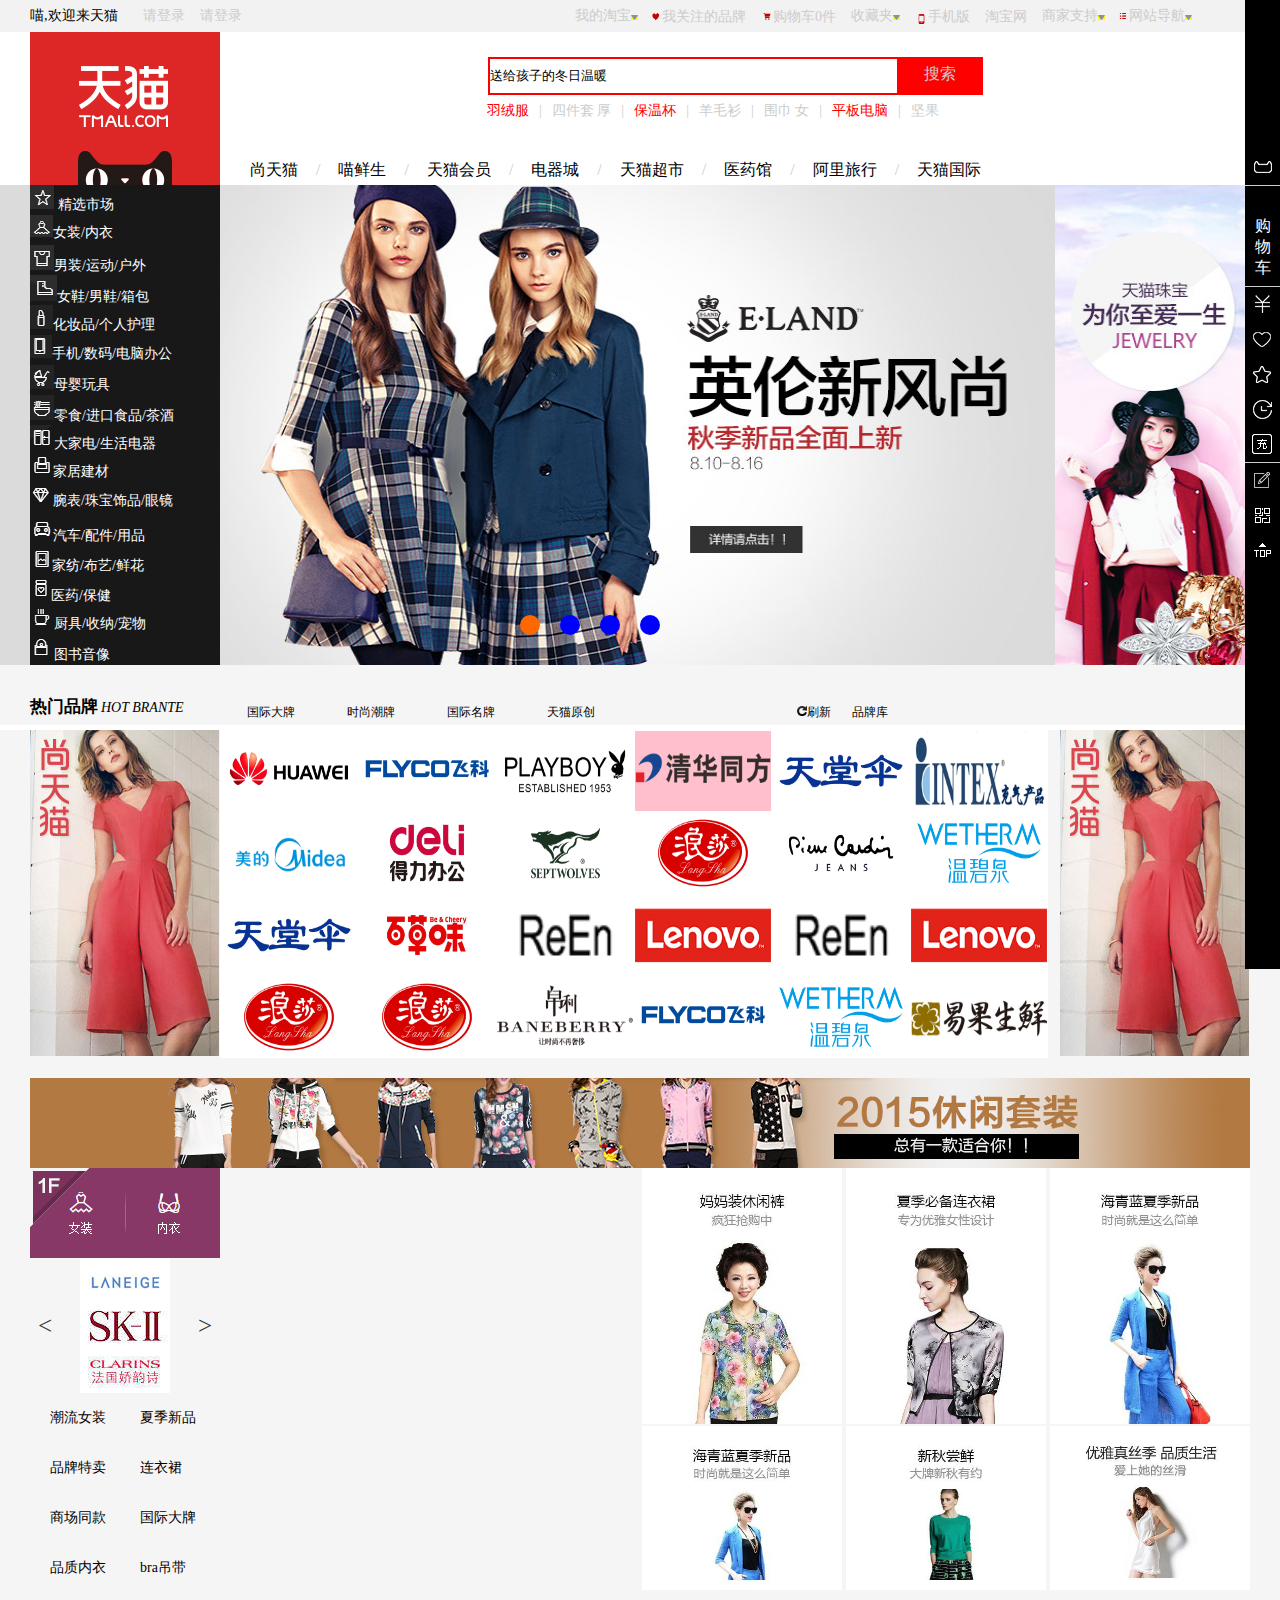
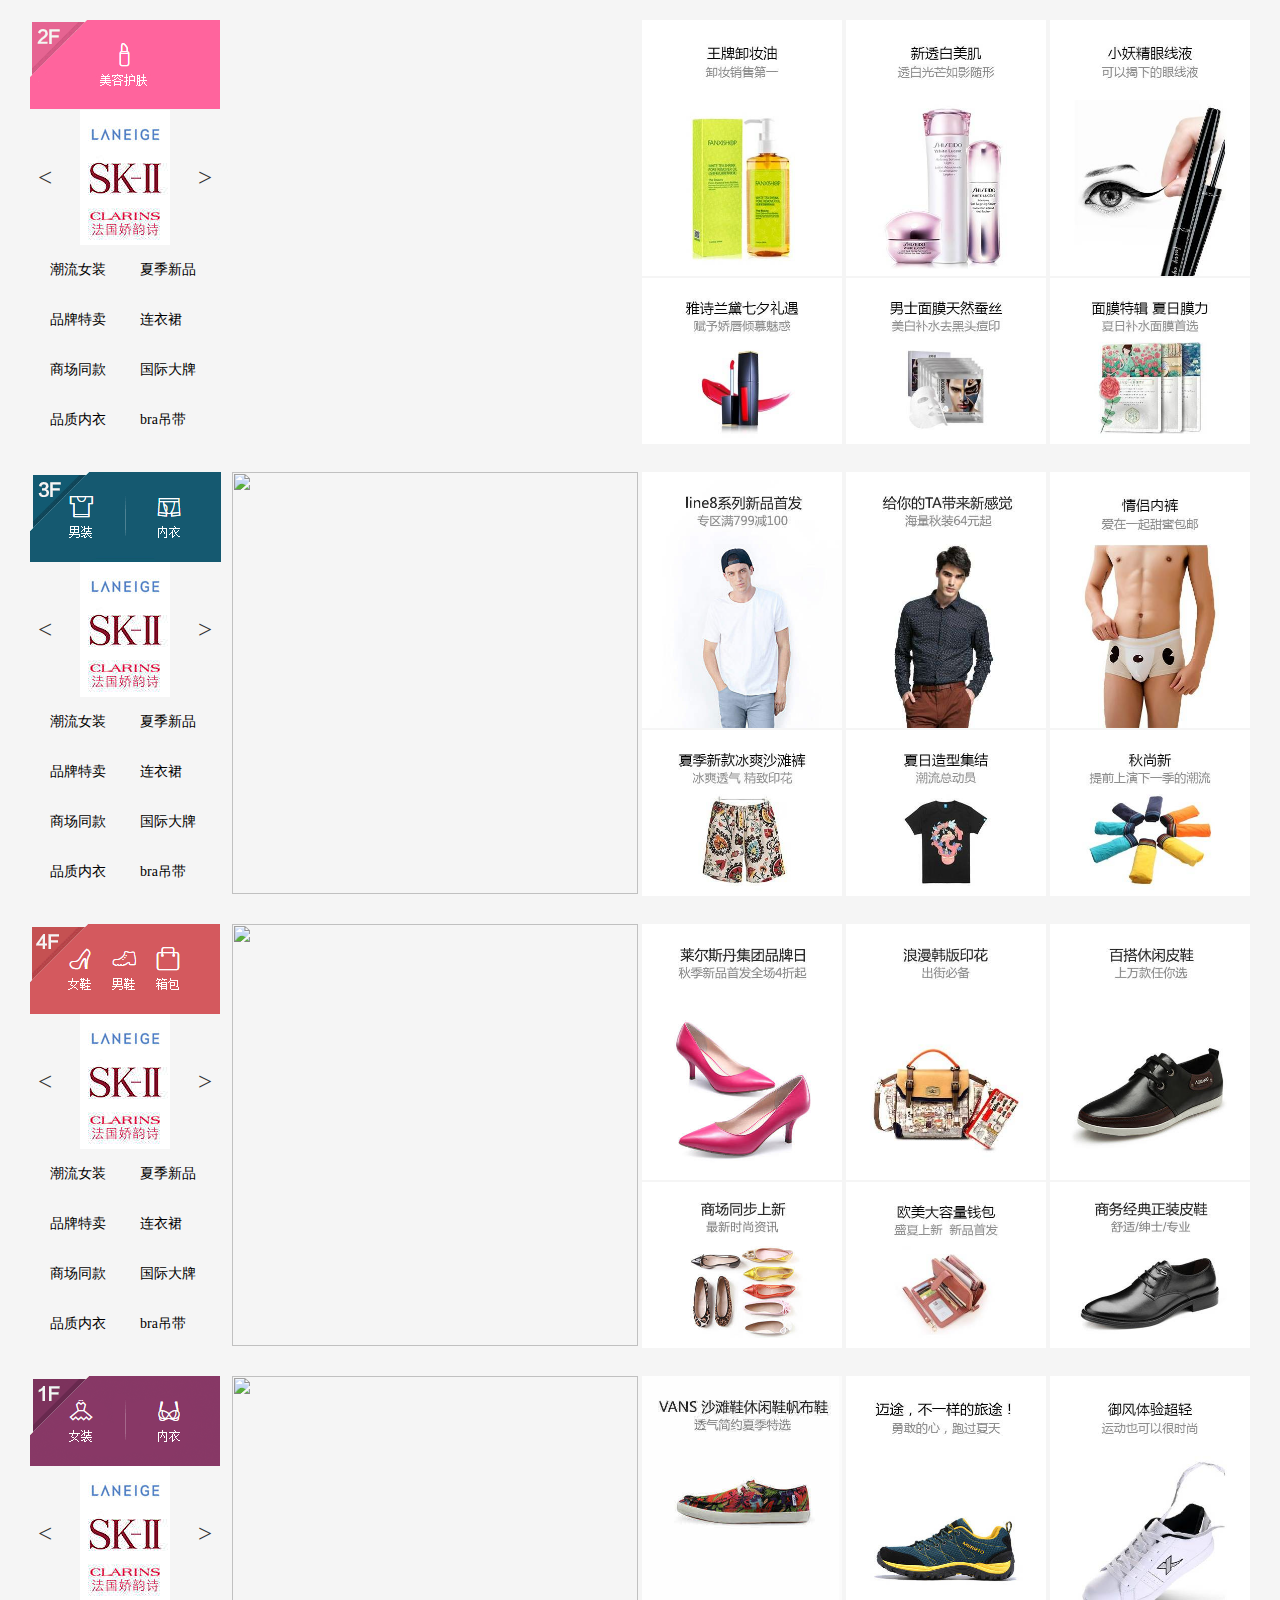
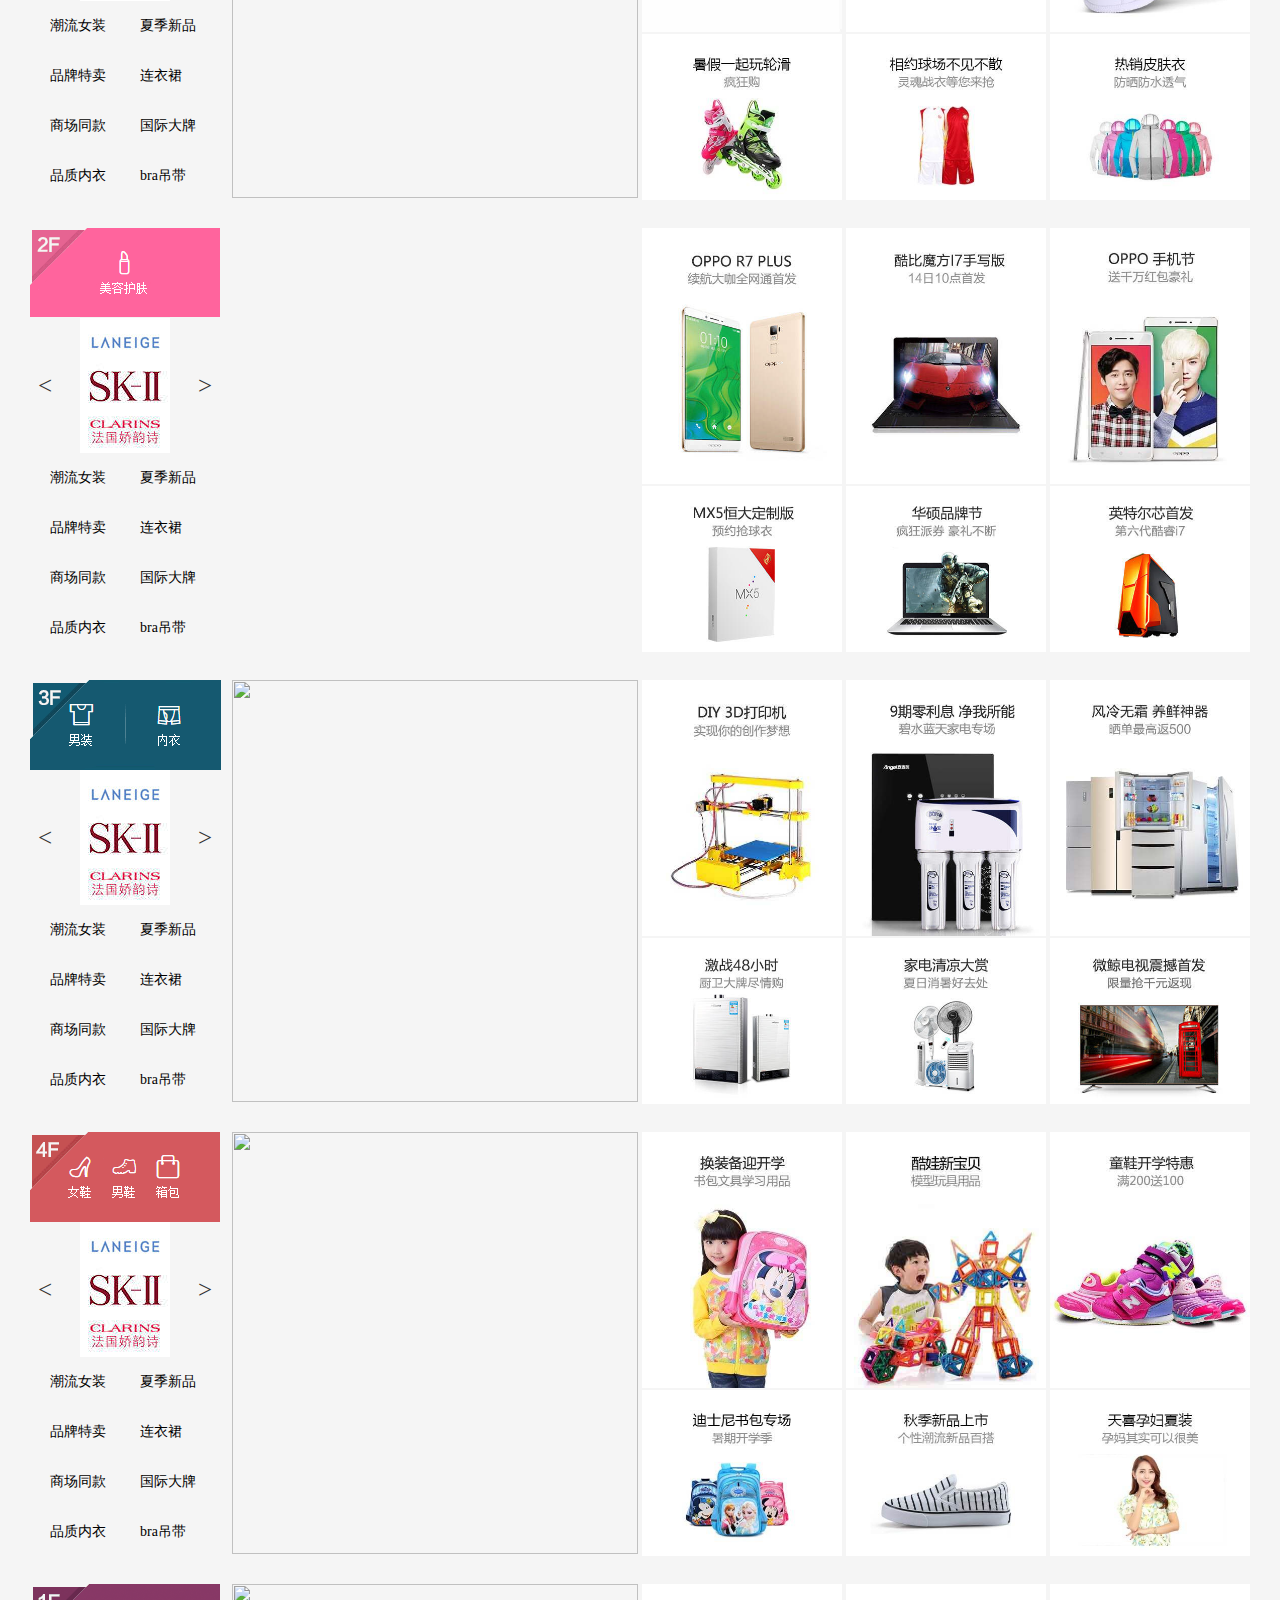
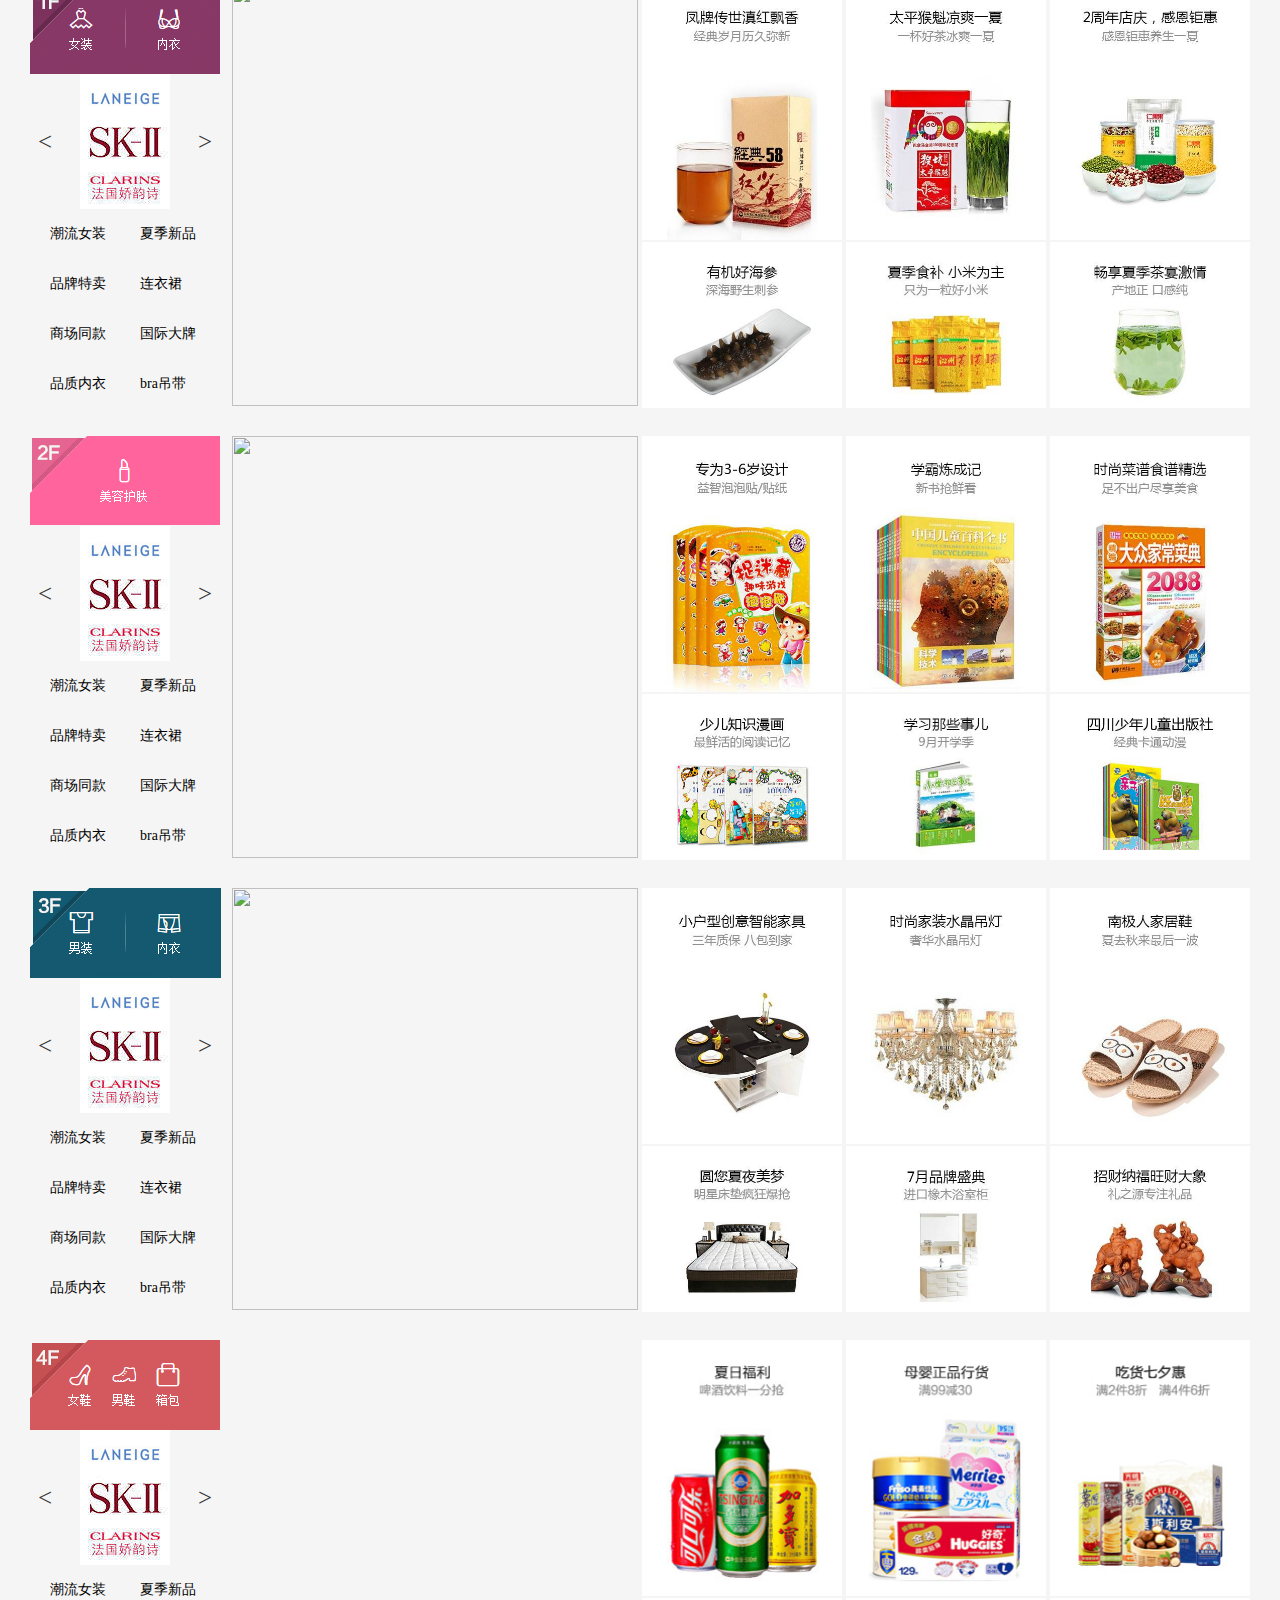
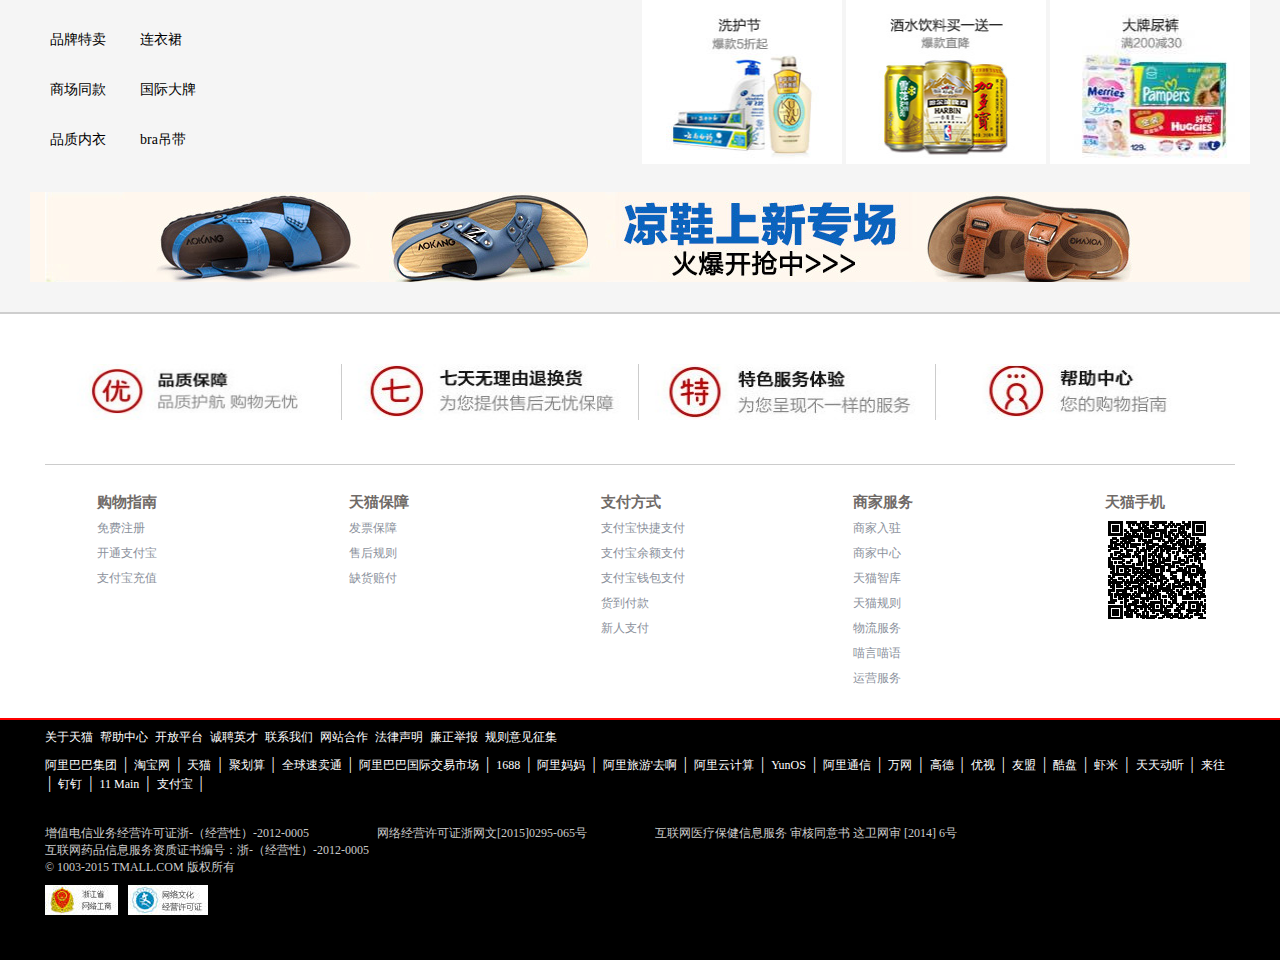
==== index.html @ 1c345e11 "maomao" ====
<!doctype html>
<html lang="en">
<head>
	<meta charset="UTF-8">
	<title>天猫</title>
	<link rel="stylesheet" style="text/css" href="./tianmaocss/tianmao-1.css">
    <script src="./jianrong/function.js"></script>    
    <script src="./jianrong/animate.js"></script>
    <script src="jianrong/tianmao.js"></script>

</head>
<body>
	<body>


    <!-- /*天猫右面定位栏*/-->
<!-- <div class="sidenav">
    <ul>
    <a href="#"><li class="white"><img src="./img/logowhite.png"></li></a>
    <a href="#"<li><img class="sidetu" src="./img/yougouwuche.png"></li></a>
    <a href="#"<li ><img src="./img/money.png"></li></a>
    <a href="#"<li><img src="./img/mood.png"></li></a>
    <a href="#"<li><img src="./img/star.png"></li></a>
    <a href="#"<li><img src="./img/clock.png"></li></a>
    <a href="#"<li><img src="./img/recharge.png"></li></a>
    <a href="#"<li class="divise"><img src="./img/divice.png"></li></a>
    <a href="#"<li><img src="./img/fan.png"></li></a>
     </ul>
    </div> -->
    <!-- 右侧固定定位 -->
  <div class="gd-position">
      <div class="box35"style="background:url(images/background/index.png);border-bottom:1px solid #ccc;">
          <p href="#">我的特权</p>
      </div>


      <div class="box100"style="background:url(image/background/index1.png) no-repeat">
          <div style="width:20px;height:60px;padding-top:30px;margin:0 auto;">购物车
          </div>
      </div>


      <div class="box35"style="background:url(images/background/index2.png)">
          <p href="#">我的资产</p>
      </div>
      <div class="box35"style="background:url(images/background/index3.png)">
          <p href="#">我关注的品牌</p>
      </div>
      <div class="box35"style="background:url(images/background/index4.png)">
          <p href="#">我的收藏</p>
      </div>
      <div class="box35"style="background:url(images/background/index5.png)">
          <p href="#">我看过的</p>
      </div>
      <div class="box35"style="background:url(images/background/index6.png);border-bottom:1px solid #ccc;">
          <p href="#">我要充值</p>
      </div>


      <div class="box35"style="background:url(images/background/index8.png);">
          <p href="#">用户反馈</p>
      </div>
      <div class="box35"style="background:url(images/background/index7.png)">
          <p href="#">二维码</p>
      </div>
      <div class="box35"style="background:url(images/background/index9.png)">
          <p href="#">返回顶部</p>
      </div>
  </div>


  <!-- 顶部下浮窗 -->
    
    <div class="dxfcbj">
      <div class="dxfc">
         <div class="fdlogo">
          <img class="fdlogo1" src="./images/tianmao .jpg" display:block>
         </div>

         <div class="fdshousuolan">      
             <div class="fdkuang">
                <input id="tex" class="fdshuru" type="text" name="xueli" value="送给孩子的冬日温暖"size="10"></input> 
              </div>     
               <div class="fdshousuowenzi"><a class="wenziss">搜索</a></div>          
          </div>
       </div>
    </div>
 <!-- 左侧楼层定位 -->
<div class="button">
   <div>1</div>
   <div>2</div>
   <div>3</div>
   <div>4</div>
   <div>5</div>
   <div>6</div>
   <div>7</div>
   <div>8</div>
   <div>9</div>
   <div>10</div>
   <div>11</div>
   <div>12</div>
</div> 
  <!-- 窗口浮动 -->
<!-- <div class="boxbbhh">
 <img src="./images/TB1cDGOKpXXXXcEXFXXXXXXXXXX-394-418.jpg" style="width:150px;height:200px;" alt="">
  <div class="close">X</div>
</div>
 -->

<!-- /*天猫导航栏*/-->
 <div class="tmdhbj">
    <div class="tmdh">
	  <div class="tmdhleft">
	     <p class="huanying">喵,欢迎来天猫</p>
		 <a class="denglu" href="#">请登录</a>
		 <a class="denglu" href="#">请登录</a>
	  </div>
      <div class="tmdhright">
	    <ul>
		  <li class="daohyou daohyou-1">		    
		     <a class="denglu1 denglu1-1" href="#">我的淘宝</a>
			 <div class="tsb-1">
		     <img class="XZSJX" src="./images/language-arrow.png">
             </div>
          <div class="erji">
             <div class="xial-1">已买到的宝贝</div>
             <div class="xial-1">已卖出的宝贝</div>
          </div>

		  </li>
		    <li class="daohyou">
		    <img class="daohyoutu1" src="./images/guanzhupinpai.png"  width="12px">
		    <a class="denglu1" href="#">我关注的品牌</a>
          <div class="erji">
        <div style="display:none"></div></div>
		    </li>
		  <li class="daohyou">
		    <img class="daohyoutu1" src="./images/gouwuche.png"  width="12px">
		  <a class="denglu1" href="#">购物车0件</a>
         <div class="erji">
        <div style="display:none"></div></div>
    </li>
		  <li class="daohyou daohyou-2"><a class="denglu1 denglu1-1" href="#">收藏夹</a>
		   <div class="tsb-1"><img class="XZSJX" src="./images/language-arrow.png"></div>

       <div class="erji">
             <div class="xial-1">收藏的宝贝</div>
             <div class="xial-1">收藏的店铺</div>
          </div>
		  </li>
		  <li class="daohyou">
		     <img class="daohyoutu1" src="./images/shoujiban.png"  width="12px">
		  <a class="denglu1" href="#">手机版</a>
       <div class="erji">
             <div class="erjisjb"><img class="" src="./img/a11.png"  ></div>   
          </div>
    </li>
		  <li class="daohyou " ><a class="denglu1" href="#">淘宝网</a>
        
           <div class="erji">
        <div style="display:none"></div></div>
      </li>
		  <li class="daohyou daohyou-3"><a class="denglu1 denglu1-1" href="#">商家支持</a>
		   <div class="tsb-1"><img class="XZSJX" src="./images/language-arrow.png"></div>
         <div class="erji">
             <div class="erjisjzc"><img class="" src="./img/a55.png"  ></div>
          </div>
     </li>
		  <li class="daohyou daohyou-4">
		    <img class="daohyoutu1" src="./images/wangzhandaohang.png"  width="12px">
		  <a class="denglu1 denglu1-1" href="#">网站导航</a>
		   <div class="tsb-1">
		  <img class="XZSJX" src="./images/language-arrow.png">
		  </div>

       
             <div class="erjiwzdh"><img class="" src="./img/a66.png"  ></div>
         
          </li>

		</ul>
	  </div>
	</div>
 </div>

 <!-- /*天猫LOGO搜索栏*/-->
 <div class="tmlogossbj">
    <div class="tmlogoss">
  	  <div class="logo">
  	    <img class="logo1" src="./images/TB1BOzhJVXXXXXnXVXXXXXXXXXX-190-153.jpg"display:block>
  	  </div>

    	  <div class="logoyou">
    	     <div class="shousuolan">			 
    	       <div class="kuang">
                <input id="t1x" class="shuru" type="text" name="xueli" value="送给孩子的冬日温暖"size="10"> 
            </div> 		 
  		<div class="shousuowenzi"><a href="">搜索</a></div>		  		 
	  </div>

	  <div class="ss-2">
		<ul>
		  <li class="ss-3"><a class="ss-4 ss4-4" href="">羽绒服</a><span class="ss-5">|</span></li>
		   <li class="ss-3"><a class="ss-4" href="">四件套 厚</a><span class="ss-5">|</span></li>
		    <li class="ss-3"><a class="ss-4 ss4-4"href="">保温杯</a><span class="ss-5">|</span></li>
			 <li class="ss-3"><a class="ss-4" href="">羊毛衫</a><span class="ss-5">|</span></li>
			  <li class="ss-3"><a class="ss-4" href="">围巾 女</a><span class="ss-5">|</span></li>
			   <li class="ss-3"><a class="ss-4 ss4-4" href="">平板电脑</a><span class="ss-5">|</span></li>
			    <li class="ss-3"><a class="ss-4" href="">坚果</a></li>	
			</ul>
	  </div>

	  <div class="ss-6">
		<ul>
		  <li class="ss-7"><a class="ss-8 " href="">尚天猫</a><span class="ss-9">/</span></li>
		   <li class="ss-7"><a class="ss-8" href="">喵鲜生</a><span class="ss-9">/</span></li>
		    <li class="ss-7"><a class="ss-8 "href="">天猫会员</a><span class="ss-9">/</span></li>
			 <li class="ss-7"><a class="ss-8" href="">电器城</a><span class="ss-9">/</span></li>
			  <li class="ss-7"><a class="ss-8" href="">天猫超市</a><span class="ss-9">/</span></li>
			   <li class="ss-7"><a class="ss-8 " href="">医药馆</a><span class="ss-9">/</span></li>
			    <li class="ss-7"><a class="ss-8 " href="">阿里旅行</a><span class="ss-9">/</span></li>
			     <li class="ss-7"><a class="ss-8" href="">天猫国际</a></li>	
			</ul>
	  </div>
 
      </div>


	</div>
 </div>



<!-- /*天猫分类*/-->
<div class="banbj">
 <div class="ban-11">
 	<div class="banzuo">
 		<ul>
    		<li class="ten">
          <img src="./img/daohang1.png" class="xiaotubiao">
    	   	<a href="#"class="detail">精选市场</a>
              <div class="youlatua">
                <div class="ladh">
                  <h2>天猫超市</h2>
                  <ul>
                    <li>
                        <img src="./img/2015-31.jpg" >         
                        <a href="">88包邮</a></li>
                    <li><a href="">正品保障</a> <img src="./img/2015-32.jpg" ></li>
                    <li><a href="">一站式购齐</a> <img src="./img/2015-33.jpg" ></li>
                    <li><a href="">准时达</a> <img src="./img/2015-34.jpg" ></li>
                  </ul>
                </div>

                <div class="tutu">
                    <div class="ztutu">
                        <img src="./img/2015-43.jpg" >
                    </div>

                     <div class="ytutu">
                        <img src="./img/2015-44.jpg" >
                        <img src="./img/2015-45.jpg" >
                        <img src="./img/2015-46.jpg" >
                        <img src="./img/2015-47.jpg" >
                     </div>
                </div>
                 
                 <div class="latux">
                   <ul>
                     <li>
                       <div class="latuxt">
                           <img src="./img/2015-35.jpg" >         
                          <a href="">进口商品</a>
                       </div>
                       <p>
                          <a href="#">牛奶</a>|
                          <a href="#">零食</a>|
                          <a href="#">饼干</a>|
                          <a href="#">素食</a>
                       </p>
                     </li>
                     <li> <div class="latuxt">
                           <img src="./img/2015-36.jpg" >         
                          <a href="">食品饮料</a>
                       </div>
                       <p>
                          <a href="#">糖巧</a>|
                          <a href="#">饼干</a>|
                          <a href="#">牛肉干</a>|
                          <a href="#">牛奶</a>
                       </p></li>
                     <li> <div class="latuxt">
                           <img src="./img/2015-37.jpg" >         
                          <a href="">粮油副食</a>
                       </div>
                       <p>
                          <a href="#">食用油</a>|
                          <a href="#">大米</a>|
                          <a href="#">调料</a>
                          
                       </p></li>
                     <li> <div class="latuxt">
                           <img src="./img/2015-38.jpg" >         
                          <a href="">美容美肤</a>
                       </div>
                       <p>
                          <a href="#">洗发</a>|
                          <a href="#">沐浴露</a>|
                          <a href="#">牙膏</a>|
                          <a href="#">洁面</a>
                       </p></li>
                     <li> <div class="latuxt">
                           <img src="./img/2015-39.jpg" >         
                          <a href="">家居家电</a>
                       </div>
                       <p>
                          <a href="#">毛巾</a>|
                          <a href="#">家电</a>|
                          <a href="#">玻璃杯</a>|
                          <a href="#">衣架</a>
                       </p></li>
                     <li> <div class="latuxt">
                           <img src="./img/2015-40.jpg" >         
                          <a href="">家庭清洁</a>
                       </div>
                       <p>
                          <a href="#">纸</a>|
                          <a href="#">洗衣</a>|
                          <a href="#">洗洁精</a>|
                          <a href="#">垃圾袋</a>
                       </p></li>
                     <li> <div class="latuxt">
                           <img src="./img/2015-41.jpg" >         
                          <a href="">母婴用品</a>
                       </div>
                       <p>
                          <a href="#">纸尿裤</a>|
                          <a href="#">奶粉</a>|
                          <a href="#">湿巾</a>|
                          <a href="#">沐浴</a>
                       </p></li>
                     <li> <div class="latuxt">
                           <img src="./img/2015-42.jpg" >         
                          <a href="">生鲜水果</a>
                       </div>
                       <p>
                          <a href="#">水果</a>|
                          <a href="#">肉类</a>|
                          <a href="#">海鲜</a>|
                          <a href="#">禽蛋类</a>
                       </p></li>
                   </ul>
                 </div>
              </div>
        
    		</li>
    		<li class="ten"><img src="./img/daohang2.png"class="xiaotubiao"><a href="#"class="detail">女装/内衣</a>
           <div class="youlatua" style="top:-30px">
             <div class="youyiceng-left">
                  <div class="youyiceng-left-1">
                    <div class="youyiceng-left-1-top">
                      <ul>
                        <li class="youyiceng-left-1-top-1">
                          <img src="./images/xin.png" alt="">
                        </li>
                        <li class="youyiceng-left-1-top-1">精品男装</li>
                        <li class="youyiceng-left-1-top-2">更多</li>
                      </ul>
                    </div>
                    <div class="youyiceng-left-1-bottom">
                      <ul>
                        <li><a style="color:blue;" href="">冬季新品</a></li>
                        <li class="lis">|</li>
                        <li><a style="color:blue;" href="">商场同款</a></li>
                        <li class="lis">|</li>
                        <li><a style="color:blue;" href="">品牌男装</a></li>
                        <li class="lis">|</li>
                        <li><a href="">顶尖风格</a></li>
                        <li class="lis">|</li>
                        <li><a href="">短款羽绒服</a></li>
                        <li class="lis">|</li>
                        <li><a href="">加厚羽绒服</a></li>
                        <li class="lis">|</li>
                        <li><a style="color:blue;" href="">轻薄羽绒</a></li>
                        <li class="lis">|</li>
                        <li><a style="color:blue;" href="">棉服</a></li>
                        <li class="lis">|</li>
                        <li><a href="">毛呢大衣</a></li>
                        <li class="lis">|</li>
                        <li><a href="">中长款大衣</a></li>
                        <li class="lis">|</li>
                        <li><a href="">立领大衣</a></li>
                        <li class="lis">|</li>
                        <li><a style="color:blue;" href="">皮衣</a></li>
                        <li class="lis">|</li>
                        <li><a href="">真皮皮衣</a></li>
                        <li class="lis">|</li>
                        <li><a style="color:blue;" href="">毛衣</a></li>
                        <li class="lis">|</li>
                        <li><a href="">羊绒衫</a></li>
                        <li class="lis">|</li>
                        <li><a style="color:blue;" href="">针织衫</a></li>
                        <li class="lis">|</li>
                        <li><a href="">套头毛衣</a></li>
                        <li class="lis">|</li>
                        <li><a style="color:blue;" href="">夹克</a></li>
                        <li class="lis">|</li>
                        <li><a href="">风衣</a></li>
                        <li class="lis">|</li>
                        <li><a style="color:blue;" href="">西服</a></li>
                        <li class="lis">|</li>
                        <li><a href="">T恤</a></li>
                        <li class="lis">|</li>
                        <li><a style="color:blue;" href="">卫衣</a></li>
                        <li class="lis">|</li>
                        <li><a style="color:blue;" href="">衬衫</a></li>
                        <li class="lis">|</li>
                        <li><a style="color:blue;" href="">加绒衬衫</a></li>
                        <li class="lis">|</li>
                        <li><a href="">格子衬衫</a></li>
                      </ul>
                    </div>
                            </div>


                            <div class="youyiceng-left-1">
                    <div class="youyiceng-left-1-top">
                      <ul>
                        <li class="youyiceng-left-1-top-1">
                          <img src="./images/xin.png" alt="">
                        </li>
                        <li class="youyiceng-left-1-top-1">精品男装</li>
                        <li class="youyiceng-left-1-top-2">更多</li>
                      </ul>
                    </div>
                    <div class="youyiceng-left-1-bottom">
                      <ul>
                        <li><a style="color:blue;" href="">冬季新品</a></li>
                        <li class="lis">|</li>
                        <li><a style="color:blue;" href="">商场同款</a></li>
                        <li class="lis">|</li>
                        <li><a style="color:blue;" href="">品牌男装</a></li>
                        <li class="lis">|</li>
                        <li><a href="">顶尖风格</a></li>
                        <li class="lis">|</li>
                        <li><a href="">短款羽绒服</a></li>
                        <li class="lis">|</li>
                        <li><a href="">加厚羽绒服</a></li>
                        <li class="lis">|</li>
                        <li><a style="color:blue;" href="">轻薄羽绒</a></li>
                        <li class="lis">|</li>
                        <li><a style="color:blue;" href="">棉服</a></li>
                        <li class="lis">|</li>
                        <li><a href="">毛呢大衣</a></li>
                        <li class="lis">|</li>
                        <li><a href="">中长款大衣</a></li>
                        <li class="lis">|</li>
                        <li><a href="">立领大衣</a></li>
                        <li class="lis">|</li>
                        <li><a style="color:blue;" href="">皮衣</a></li>
                        <li class="lis">|</li>
                        <li><a href="">真皮皮衣</a></li>
                        <li class="lis">|</li>
                        <li><a style="color:blue;" href="">毛衣</a></li>
                        <li class="lis">|</li>
                        <li><a href="">羊绒衫</a></li>
                        <li class="lis">|</li>
                        <li><a style="color:blue;" href="">针织衫</a></li>
                        <li class="lis">|</li>
                        <li><a href="">套头毛衣</a></li>
                        <li class="lis">|</li>
                        <li><a style="color:blue;" href="">夹克</a></li>
                        <li class="lis">|</li>
                        <li><a href="">风衣</a></li>
                        <li class="lis">|</li>
                        <li><a style="color:blue;" href="">西服</a></li>
                        <li class="lis">|</li>
                        <li><a href="">T恤</a></li>
                        <li class="lis">|</li>
                        <li><a style="color:blue;" href="">卫衣</a></li>
                        <li class="lis">|</li>
                        <li><a style="color:blue;" href="">衬衫</a></li>
                        <li class="lis">|</li>
                        <li><a style="color:blue;" href="">加绒衬衫</a></li>
                        <li class="lis">|</li>
                        <li><a href="">格子衬衫</a></li>
                      </ul>
                    </div>
                            </div>


                            <div class="youyiceng-left-1">
                    <div class="youyiceng-left-1-top">
                      <ul>
                        <li class="youyiceng-left-1-top-1">
                          <img src="./images/xin.png" alt="">
                        </li>
                        <li class="youyiceng-left-1-top-1">精品男装</li>
                        <li class="youyiceng-left-1-top-2">更多</li>
                      </ul>
                    </div>
                    <div class="youyiceng-left-1-bottom">
                      <ul>
                        <li><a style="color:blue;" href="">冬季新品</a></li>
                        <li class="lis">|</li>
                        <li><a style="color:blue;" href="">商场同款</a></li>
                        <li class="lis">|</li>
                        <li><a style="color:blue;" href="">品牌男装</a></li>
                        <li class="lis">|</li>
                        <li><a href="">顶尖风格</a></li>
                        <li class="lis">|</li>
                        <li><a href="">短款羽绒服</a></li>
                        <li class="lis">|</li>
                        <li><a href="">加厚羽绒服</a></li>
                        <li class="lis">|</li>
                        <li><a style="color:blue;" href="">轻薄羽绒</a></li>
                        <li class="lis">|</li>
                        <li><a style="color:blue;" href="">棉服</a></li>
                        <li class="lis">|</li>
                        <li><a href="">毛呢大衣</a></li>
                        <li class="lis">|</li>
                        <li><a href="">中长款大衣</a></li>
                        <li class="lis">|</li>
                        <li><a href="">立领大衣</a></li>
                        <li class="lis">|</li>
                        <li><a style="color:blue;" href="">皮衣</a></li>
                        <li class="lis">|</li>
                        <li><a href="">真皮皮衣</a></li>
                        <li class="lis">|</li>
                        <li><a style="color:blue;" href="">毛衣</a></li>
                        <li class="lis">|</li>
                        <li><a href="">羊绒衫</a></li>
                        <li class="lis">|</li>
                        <li><a style="color:blue;" href="">针织衫</a></li>
                        <li class="lis">|</li>
                        <li><a href="">套头毛衣</a></li>
                        <li class="lis">|</li>
                        <li><a style="color:blue;" href="">夹克</a></li>
                        <li class="lis">|</li>
                        <li><a href="">风衣</a></li>
                        <li class="lis">|</li>
                        <li><a style="color:blue;" href="">西服</a></li>
                        <li class="lis">|</li>
                        <li><a href="">T恤</a></li>
                        <li class="lis">|</li>
                        <li><a style="color:blue;" href="">卫衣</a></li>
                        <li class="lis">|</li>
                        <li><a style="color:blue;" href="">衬衫</a></li>
                        <li class="lis">|</li>
                        <li><a style="color:blue;" href="">加绒衬衫</a></li>
                        <li class="lis">|</li>
                        <li><a href="">格子衬衫</a></li>
                      </ul>
                    </div>
                            </div>
                </div>




                        <div class="youyiceng-right">
                          <div class="youyiceng-right-1">
                            <div class="youyiceng-right-1-top">
                              <ul>
                        <li class="youyiceng-left-1-top-1">
                          <img src="./images/xin.png" alt="">
                        </li>
                        <li class="youyiceng-left-1-top-1">精品男装</li>
                        <li class="youyiceng-left-1-top-2">更多</li>
                      </ul>
                            </div>
                            <div class="youyiceng-right-1-bottom">
                              <ul>
                        <li><a style="color:blue;" href="">冬季新品</a></li>
                        <li class="lis">|</li>
                        <li><a style="color:blue;" href="">商场同款</a></li>
                        <li class="lis">|</li>
                        <li><a style="color:blue;" href="">品牌男装</a></li>
                        <li class="lis">|</li>
                        <li><a href="">顶尖风格</a></li>
                        <li class="lis">|</li>
                        <li><a href="">短款羽绒服</a></li>
                        <li class="lis">|</li>
                        <li><a href="">加厚羽绒服</a></li>
                        <li class="lis">|</li>
                        <li><a style="color:blue;" href="">轻薄羽绒</a></li>
                        <li class="lis">|</li>
                        <li><a style="color:blue;" href="">棉服</a></li>
                        <li class="lis">|</li>
                        <li><a href="">毛呢大衣</a></li>
                        <li class="lis">|</li>
                        <li><a href="">中长款大衣</a></li>
                        <li class="lis">|</li>
                        <li><a href="">立领大衣</a></li>
                        <li class="lis">|</li>
                        <li><a style="color:blue;" href="">皮衣</a></li>
                        <li class="lis">|</li>
                        <li><a href="">真皮皮衣</a></li>
                        <li class="lis">|</li>
                        <li><a style="color:blue;" href="">毛衣</a></li>
                        <li class="lis">|</li>
                        <li><a href="">羊绒衫</a></li>
                        <li class="lis">|</li>
                        <li><a style="color:blue;" href="">针织衫</a></li>
                        <li class="lis">|</li>
                        <li><a href="">套头毛衣</a></li>
                        
                        
                      </ul>
                            </div>

                          </div>
                          <div class="youyiceng-right-2">
                            <img src="./images/160-1.jpg" alt="">
                            <img src="./images/160-2.jpg" alt="">
                          </div>
                        </div>
           </div>
    		</li>
    		<li class="ten"><img src="./img/daohang3.png"class="xiaotubiao"><a href="#"class="detail">男装/运动/户外</a>
           <div class="youlatua" style="top:-60px">
             <img src="./img/1030.png"></div>
    		</li>
    		<li class="ten"><img src="./img/daohang4.png"class="xiaotubiao"><a href="#"class="detail">女鞋/男鞋/箱包</a>
           <div class="youlatua" style="top:-90px">
             <img src="./img/1040.png"></div>
    		</li>
    		<li class="ten"><img src="./img/daohang5.png"class="xiaotubiao"><a href="#"class="detail">化妆品/个人护理</a>
           <div class="youlatua" style="top:-120px">
             <img src="./img/1050.png"></div>
    		</li>
    		<li class="ten"><img src="./img/daohang6.png"class="xiaotubiao"><a href="#"class="detail">手机/数码/电脑办公</a>
           <div class="youlatua" style="top:-150px">
             <img src="./img/1060.png"></div>
    		</li>
    		<li class="ten"><img src="./img/daohang7.png"class="xiaotubiao"><a href="#"href="#" class="detail">母婴玩具</a>
           <div class="youlatua" style="top:-180px">
             <img src="./img/1070.png"></div>
    		</li>
    		<li class="ten"><img src="./img/daohang8.png"class="xiaotubiao"><a href="#"class="detail">零食/进口食品/茶酒</a>
           <div class="youlatua" style="top:-210px">
             <img src="./img/1080.png"></div>
    		</li>
    		<li class="ten"><img src="./img/daohang9.png"class="xiaotubiao"><a href="#"class="detail">大家电/生活电器</a>
           <div class="youlatua" style="top:-240px">
             <img src="./img/1090.png"></div>
    		</li>
    		<li class="ten"><img src="./img/daohang10.png"class="xiaotubiao"><a href="#" class="detail">家居建材</a>
           <div class="youlatua" style="top:-270px">
             <img src="./img/1030.png"></div>
    		</li>
    		<li class="ten"><img src="./img/daohang11.png"class="xiaotubiao"><a href="#"class="detail">腕表/珠宝饰品/眼镜</a>
           <div class="youlatua" style="top:-300px">
             <img src="./img/9300.png"></div>
    		</li>
    		<li class="ten"><img src="./img/daohang12.png"class="xiaotubiao"><a href="#"class="detail">汽车/配件/用品</a>
           <div class="youlatua" style="top:-330px">
             <img src="./img/9400.png"></div>
    		</li>
    		<li class="ten"><img src="./img/daohang13.png"class="xiaotubiao"><a href="#"class="detail">家纺/布艺/鲜花</a>
           <div class="youlatua" style="top:-360px">
             <img src="./img/9500.png"></div>
    		</li>
    		<li class="ten"><img src="./img/daohang14.png"class="xiaotubiao"><a href="#"class="detail">医药/保健</a>
           <div class="youlatua" style="top:-390px">
             <img src="./img/9600.png"></div>
    		</li>
    		<li class="ten"><img src="./img/daohang15.png"class="xiaotubiao"><a href="#" class="detail">厨具/收纳/宠物</a>
           <div class="youlatua" style="top:-420px">
             <img src="./img/9700.png"></div>
    		</li>
    		<li class="ten"><img src="./img/daohang16.png"class="xiaotubiao"><a href="#"class="detail">图书音像</a>
           <div class="youlatua" style="top:-450px">
             <img src="./img/9800.png"></div>
    		</li>
    	</ul> 
 	</div>

  <div class="banzhong">
   		<img class="ban1" src="./img/2ban.jpg"width="835px"height="480px">
      <img class="ban1" src="./img/3.png"width="835px"height="480px">
      <img class="ban1" src="./img/4-4.jpg"width="835px"height="480px">
      <img class="ban1" src="./img/2ban.jpg"width="835px"height="480px">
      
     

      <div class="t-1">
       <ul>
        <li class="t-2" style="background:#ff6700;"></li>
        <li class="t-2"></li>
        <li class="t-2"></li>
        <li class="t-2"></li>
       </ul>
     	</div>
 	</div>

  <!--   <div class="banzhong">
  	<div class="ban1"><img src="./img/2ban.jpg"class=""width="835px"height="480px"></div>
  	<div class="ban1"><img src="./img/2ban.jpg"class=""width="835px"height="480px"></div>
  	<div class="ban1"><img src="./img/2ban.jpg"class=""width="835px"height="480px"></div>
  	<div class="ban1"></div>
  </div> -->


   	<div class="banyou">
   		<img src="./img/youtupian.jpg"class=""width="195px"height="480px">
   	</div>
 </div>
</div>



  <!-- /*天猫特色市场*/-->
 <div class="tmtsscbtbj">
    <div class="tmtsscbt">
       <div class="sc-3">
          <h2 class="sc-2">热门品牌</h2>
		      <i class="sc-1">HOT BRANTE</i>
       </div>

	    <div class="sc-4">
          <ul>
      		   <li class="sc-5">国际大牌</li>
      		   <li class="sc-5">时尚潮牌</li>
      		   <li class="sc-5">国际名牌</li>
      		   <li class="sc-5">天猫原创</li>		   		
      		   <li class="sc-5 sc5-5"><img class="huanyipi" src="./images/huanyipi.png"  width="10px">刷新</li>
      		   <li class="sc-5">品牌库</li>
         </ul>
      </div>
	</div>
 </div>

 <!-- /*天猫特色市场图片*/-->
 <div class="tmscptbj">
    <div class="tmscpt">
      <div class="tstp-1 tstp-1-2">
		<a href="#"><img class="tstp-1-1" src="./images/pinpaizuo.png"></a>
      </div>

	 <!--  <div class="tstp-3">
        <ul class="zhong" style="display:block">
              <li class="z-1"><a href="#">
                    <img class="tstp-1-1" src="./img/mingpai1.jpg" width="136px" height="80px">
                    <img class="xin" src="./img/xin.png">
                    </a></li>
            
            
              <li class="z-1"><a href="#"><img class="tstp-1-1" src="./img/mingpai2.jpg"width="136px" height="80px"> <img class="xin" src="./img/xin.png"></a></li>
              <li class="z-1"><a href="#"><img class="tstp-1-1" src="./img/mingpai3.jpg"width="136px" height="80px"> <img class="xin" src="./img/xin.png"></a></li>
              <li class="z-1"><a href="#"><img class="tstp-1-1" src="./img/mingpai4.jpg"width="136px" height="80px"> <img class="xin" src="./img/xin.png"></a></li>
              <li class="z-1"><a href="#"><img class="tstp-1-1" src="./img/mingpai20.jpg"width="136px" height="80px"> <img class="xin" src="./img/xin.png"></a></li>
              <li class="z-1"><a href="#"><img class="tstp-1-1" src="./img/mingpai6.jpg"width="136px" height="80px"> <img class="xin" src="./img/xin.png"></a></li>
              <li class="z-1"><a href="#"><img class="tstp-1-1" src="./img/mingpai7.jpg" width="136px" height="80px"> <img class="xin" src="./img/xin.png"></a></li>
              <li class="z-1"><a href="#"><img class="tstp-1-1" src="./img/mingpai8.jpg"width="136px" height="80px"> <img class="xin" src="./img/xin.png"></a></li>
              <li class="z-1"><a href="#"><img class="tstp-1-1" src="./img/mingpai9.jpg"width="136px" height="80px"> <img class="xin" src="./img/xin.png"></a></li>
              <li class="z-1"><a href="#"><img class="tstp-1-1" src="./img/mingpai10.jpg"width="136px" height="80px"> <img class="xin" src="./img/xin.png"></a></li>
              <li class="z-1"><a href="#"><img class="tstp-1-1" src="./img/mingpai11.jpg"width="136px" height="80px"> <img class="xin" src="./img/xin.png"></a></li>
              <li class="z-1"><a href="#"><img class="tstp-1-1" src="./img/mingpai12.jpg"width="136px" height="80px"> <img class="xin" src="./img/xin.png"></a></li>
              <li class="z-1"><a href="#"><img class="tstp-1-1" src="./img/mingpai13.jpg" width="136px" height="80px"> <img class="xin" src="./img/xin.png"></a></li>
              <li class="z-1"><a href="#"><img class="tstp-1-1" src="./img/mingpai14.jpg"width="136px" height="80px"> <img class="xin" src="./img/xin.png"></a></li>
              <li class="z-1"><a href="#"><img class="tstp-1-1" src="./img/mingpai15.jpg"width="136px" height="80px"> <img class="xin" src="./img/xin.png"></a></li>
              <li class="z-1"><a href="#"><img class="tstp-1-1" src="./img/mingpai16.jpg"width="136px" height="80px"> <img class="xin" src="./img/xin.png"></a></li>
              <li class="z-1"><a href="#"><img class="tstp-1-1" src="./img/mingpai17.jpg"width="136px" height="80px"> <img class="xin" src="./img/xin.png"></a></li>
              <li class="z-1"><a href="#"><img class="tstp-1-1" src="./img/mingpai18.jpg"width="136px" height="80px"> <img class="xin" src="./img/xin.png"></a></li>
              <li class="z-1" id="z-1-2"><a href="#"><img class="tstp-1-1" src="./img/mingpai19.jpg" width="136px" height="80px"> <img class="xin" src="./img/xin.png"></a></li>
              <li class="z-1" id="z-1-2"><a href="#"><img class="tstp-1-1" src="./img/mingpai20.jpg"width="136px" height="80px"> <img class="xin" src="./img/xin.png"></a></li>
              <li class="z-1" id="z-1-2"><a href="#"><img class="tstp-1-1" src="./img/mingpai21.jpg"width="136px" height="80px"> <img class="xin" src="./img/xin.png"></a></li>
              <li class="z-1" id="z-1-2"><a href="#"><img class="tstp-1-1" src="./img/mingpai22.jpg"width="136px" height="80px"> <img class="xin" src="./img/xin.png"></a></li>
              <li class="z-1" id="z-1-2"><a href="#"><img class="tstp-1-1" src="./img/mingpai23.jpg"width="136px" height="80px"> <img class="xin" src="./img/xin.png"></a></li>
              <li class="z-1" id="z-1-2"><a href="#"><img class="tstp-1-1" src="./img/mingpai24.jpg"width="136px" height="80px"> <img class="xin" src="./img/xin.png"></a></li>
            </ul>
            
                <ul class="zhong" style="display:block">
                  <li class="z-1"><a href="#">
                    <img class="tstp-1-1" src="./img/mingpai3.jpg" width="136px" height="80px">
                    <img class="xin" src="./img/xin.png">
                  </a></li>
            
            
                  <li class="z-1"><a href="#"><img class="tstp-1-1" src="./img/mingpai5.jpg"width="136px" height="80px"> <img class="xin" src="./img/xin.png"></a></li>
                  <li class="z-1"><a href="#"><img class="tstp-1-1" src="./img/mingpai3.jpg"width="136px" height="80px"> <img class="xin" src="./img/xin.png"></a></li>
                  <li class="z-1"><a href="#"><img class="tstp-1-1" src="./img/mingpai4.jpg"width="136px" height="80px"> <img class="xin" src="./img/xin.png"></a></li>
                  <li class="z-1"><a href="#"><img class="tstp-1-1" src="./img/mingpai20.jpg"width="136px" height="80px"> <img class="xin" src="./img/xin.png"></a></li>
                  <li class="z-1"><a href="#"><img class="tstp-1-1" src="./img/mingpai6.jpg"width="136px" height="80px"> <img class="xin" src="./img/xin.png"></a></li>
                  <li class="z-1"><a href="#"><img class="tstp-1-1" src="./img/mingpai7.jpg" width="136px" height="80px"> <img class="xin" src="./img/xin.png"></a></li>
                  <li class="z-1"><a href="#"><img class="tstp-1-1" src="./img/mingpai8.jpg"width="136px" height="80px"> <img class="xin" src="./img/xin.png"></a></li>
                  <li class="z-1"><a href="#"><img class="tstp-1-1" src="./img/mingpai9.jpg"width="136px" height="80px"> <img class="xin" src="./img/xin.png"></a></li>
                  <li class="z-1"><a href="#"><img class="tstp-1-1" src="./img/mingpai10.jpg"width="136px" height="80px"> <img class="xin" src="./img/xin.png"></a></li>
                  <li class="z-1"><a href="#"><img class="tstp-1-1" src="./img/mingpai11.jpg"width="136px" height="80px"> <img class="xin" src="./img/xin.png"></a></li>
                  <li class="z-1"><a href="#"><img class="tstp-1-1" src="./img/mingpai12.jpg"width="136px" height="80px"> <img class="xin" src="./img/xin.png"></a></li>
                  <li class="z-1"><a href="#"><img class="tstp-1-1" src="./img/mingpai13.jpg" width="136px" height="80px"> <img class="xin" src="./img/xin.png"></a></li>
                  <li class="z-1"><a href="#"><img class="tstp-1-1" src="./img/mingpai14.jpg"width="136px" height="80px"> <img class="xin" src="./img/xin.png"></a></li>
                  <li class="z-1"><a href="#"><img class="tstp-1-1" src="./img/mingpai15.jpg"width="136px" height="80px"> <img class="xin" src="./img/xin.png"></a></li>
                  <li class="z-1"><a href="#"><img class="tstp-1-1" src="./img/mingpai16.jpg"width="136px" height="80px"> <img class="xin" src="./img/xin.png"></a></li>
                  <li class="z-1"><a href="#"><img class="tstp-1-1" src="./img/mingpai17.jpg"width="136px" height="80px"> <img class="xin" src="./img/xin.png"></a></li>
                  <li class="z-1"><a href="#"><img class="tstp-1-1" src="./img/mingpai18.jpg"width="136px" height="80px"> <img class="xin" src="./img/xin.png"></a></li>
                  <li class="z-1" id="z-1-2"><a href="#"><img class="tstp-1-1" src="./img/mingpai19.jpg" width="136px" height="80px"> <img class="xin" src="./img/xin.png"></a></li>
                  <li class="z-1" id="z-1-2"><a href="#"><img class="tstp-1-1" src="./img/mingpai20.jpg"width="136px" height="80px"> <img class="xin" src="./img/xin.png"></a></li>
                  <li class="z-1" id="z-1-2"><a href="#"><img class="tstp-1-1" src="./img/mingpai21.jpg"width="136px" height="80px"> <img class="xin" src="./img/xin.png"></a></li>
                  <li class="z-1" id="z-1-2"><a href="#"><img class="tstp-1-1" src="./img/mingpai22.jpg"width="136px" height="80px"> <img class="xin" src="./img/xin.png"></a></li>
                  <li class="z-1" id="z-1-2"><a href="#"><img class="tstp-1-1" src="./img/mingpai23.jpg"width="136px" height="80px"> <img class="xin" src="./img/xin.png"></a></li>
                  <li class="z-1" id="z-1-2"><a href="#"><img class="tstp-1-1" src="./img/mingpai24.jpg"width="136px" height="80px"> <img class="xin" src="./img/xin.png"></a></li>
                </ul>
            
                <ul class="zhong" style="display:block">
                  <li class="z-1"><a href="#">
                    <img class="tstp-1-1" src="./img/mingpai12.jpg" width="136px" height="80px">
                    <img class="xin" src="./img/xin.png">
                  </a></li>
            
            
                  <li class="z-1"><a href="#"><img class="tstp-1-1" src="./img/mingpai20.jpg"width="136px" height="80px"> <img class="xin" src="./img/xin.png"></a></li>
                  <li class="z-1"><a href="#"><img class="tstp-1-1" src="./img/mingpai3.jpg"width="136px" height="80px"> <img class="xin" src="./img/xin.png"></a></li>
                  <li class="z-1"><a href="#"><img class="tstp-1-1" src="./img/mingpai4.jpg"width="136px" height="80px"> <img class="xin" src="./img/xin.png"></a></li>
                  <li class="z-1"><a href="#"><img class="tstp-1-1" src="./img/mingpai20.jpg"width="136px" height="80px"> <img class="xin" src="./img/xin.png"></a></li>
                  <li class="z-1"><a href="#"><img class="tstp-1-1" src="./img/mingpai6.jpg"width="136px" height="80px"> <img class="xin" src="./img/xin.png"></a></li>
                  <li class="z-1"><a href="#"><img class="tstp-1-1" src="./img/mingpai7.jpg" width="136px" height="80px"> <img class="xin" src="./img/xin.png"></a></li>
                  <li class="z-1"><a href="#"><img class="tstp-1-1" src="./img/mingpai8.jpg"width="136px" height="80px"> <img class="xin" src="./img/xin.png"></a></li>
                  <li class="z-1"><a href="#"><img class="tstp-1-1" src="./img/mingpai9.jpg"width="136px" height="80px"> <img class="xin" src="./img/xin.png"></a></li>
                  <li class="z-1"><a href="#"><img class="tstp-1-1" src="./img/mingpai10.jpg"width="136px" height="80px"> <img class="xin" src="./img/xin.png"></a></li>
                  <li class="z-1"><a href="#"><img class="tstp-1-1" src="./img/mingpai11.jpg"width="136px" height="80px"> <img class="xin" src="./img/xin.png"></a></li>
                  <li class="z-1"><a href="#"><img class="tstp-1-1" src="./img/mingpai12.jpg"width="136px" height="80px"> <img class="xin" src="./img/xin.png"></a></li>
                  <li class="z-1"><a href="#"><img class="tstp-1-1" src="./img/mingpai13.jpg" width="136px" height="80px"> <img class="xin" src="./img/xin.png"></a></li>
                  <li class="z-1"><a href="#"><img class="tstp-1-1" src="./img/mingpai14.jpg"width="136px" height="80px"> <img class="xin" src="./img/xin.png"></a></li>
                  <li class="z-1"><a href="#"><img class="tstp-1-1" src="./img/mingpai15.jpg"width="136px" height="80px"> <img class="xin" src="./img/xin.png"></a></li>
                  <li class="z-1"><a href="#"><img class="tstp-1-1" src="./img/mingpai16.jpg"width="136px" height="80px"> <img class="xin" src="./img/xin.png"></a></li>
                  <li class="z-1"><a href="#"><img class="tstp-1-1" src="./img/mingpai17.jpg"width="136px" height="80px"> <img class="xin" src="./img/xin.png"></a></li>
                  <li class="z-1"><a href="#"><img class="tstp-1-1" src="./img/mingpai18.jpg"width="136px" height="80px"> <img class="xin" src="./img/xin.png"></a></li>
                  <li class="z-1" id="z-1-2"><a href="#"><img class="tstp-1-1" src="./img/mingpai19.jpg" width="136px" height="80px"> <img class="xin" src="./img/xin.png"></a></li>
                  <li class="z-1" id="z-1-2"><a href="#"><img class="tstp-1-1" src="./img/mingpai20.jpg"width="136px" height="80px"> <img class="xin" src="./img/xin.png"></a></li>
                  <li class="z-1" id="z-1-2"><a href="#"><img class="tstp-1-1" src="./img/mingpai21.jpg"width="136px" height="80px"> <img class="xin" src="./img/xin.png"></a></li>
                  <li class="z-1" id="z-1-2"><a href="#"><img class="tstp-1-1" src="./img/mingpai22.jpg"width="136px" height="80px"> <img class="xin" src="./img/xin.png"></a></li>
                  <li class="z-1" id="z-1-2"><a href="#"><img class="tstp-1-1" src="./img/mingpai23.jpg"width="136px" height="80px"> <img class="xin" src="./img/xin.png"></a></li>
                  <li class="z-1" id="z-1-2"><a href="#"><img class="tstp-1-1" src="./img/mingpai24.jpg"width="136px" height="80px"> <img class="xin" src="./img/xin.png"></a></li>
                </ul>
            
                <ul class="zhong" style="display:block">
                  <li class="z-1"><a href="#">
                    <img class="tstp-1-1" src="./img/mingpai14.jpg" width="136px" height="80px">
                    <img class="xin" src="./img/xin.png">
                  </a></li>
            
            
                  <li class="z-1"><a href="#"><img class="tstp-1-1" src="./img/mingpai16.jpg"width="136px" height="80px"> <img class="xin" src="./img/xin.png"></a></li>
                  <li class="z-1"><a href="#"><img class="tstp-1-1" src="./img/mingpai3.jpg"width="136px" height="80px"> <img class="xin" src="./img/xin.png"></a></li>
                  <li class="z-1"><a href="#"><img class="tstp-1-1" src="./img/mingpai4.jpg"width="136px" height="80px"> <img class="xin" src="./img/xin.png"></a></li>
                  <li class="z-1"><a href="#"><img class="tstp-1-1" src="./img/mingpai20.jpg"width="136px" height="80px"> <img class="xin" src="./img/xin.png"></a></li>
                  <li class="z-1"><a href="#"><img class="tstp-1-1" src="./img/mingpai6.jpg"width="136px" height="80px"> <img class="xin" src="./img/xin.png"></a></li>
                  <li class="z-1"><a href="#"><img class="tstp-1-1" src="./img/mingpai7.jpg" width="136px" height="80px"> <img class="xin" src="./img/xin.png"></a></li>
                  <li class="z-1"><a href="#"><img class="tstp-1-1" src="./img/mingpai8.jpg"width="136px" height="80px"> <img class="xin" src="./img/xin.png"></a></li>
                  <li class="z-1"><a href="#"><img class="tstp-1-1" src="./img/mingpai9.jpg"width="136px" height="80px"> <img class="xin" src="./img/xin.png"></a></li>
                  <li class="z-1"><a href="#"><img class="tstp-1-1" src="./img/mingpai10.jpg"width="136px" height="80px"> <img class="xin" src="./img/xin.png"></a></li>
                  <li class="z-1"><a href="#"><img class="tstp-1-1" src="./img/mingpai11.jpg"width="136px" height="80px"> <img class="xin" src="./img/xin.png"></a></li>
                  <li class="z-1"><a href="#"><img class="tstp-1-1" src="./img/mingpai12.jpg"width="136px" height="80px"> <img class="xin" src="./img/xin.png"></a></li>
                  <li class="z-1"><a href="#"><img class="tstp-1-1" src="./img/mingpai13.jpg" width="136px" height="80px"> <img class="xin" src="./img/xin.png"></a></li>
                  <li class="z-1"><a href="#"><img class="tstp-1-1" src="./img/mingpai14.jpg"width="136px" height="80px"> <img class="xin" src="./img/xin.png"></a></li>
                  <li class="z-1"><a href="#"><img class="tstp-1-1" src="./img/mingpai15.jpg"width="136px" height="80px"> <img class="xin" src="./img/xin.png"></a></li>
                  <li class="z-1"><a href="#"><img class="tstp-1-1" src="./img/mingpai16.jpg"width="136px" height="80px"> <img class="xin" src="./img/xin.png"></a></li>
                  <li class="z-1"><a href="#"><img class="tstp-1-1" src="./img/mingpai17.jpg"width="136px" height="80px"> <img class="xin" src="./img/xin.png"></a></li>
                  <li class="z-1"><a href="#"><img class="tstp-1-1" src="./img/mingpai18.jpg"width="136px" height="80px"> <img class="xin" src="./img/xin.png"></a></li>
                  <li class="z-1" id="z-1-2"><a href="#"><img class="tstp-1-1" src="./img/mingpai19.jpg" width="136px" height="80px"> <img class="xin" src="./img/xin.png"></a></li>
                  <li class="z-1" id="z-1-2"><a href="#"><img class="tstp-1-1" src="./img/mingpai20.jpg"width="136px" height="80px"> <img class="xin" src="./img/xin.png"></a></li>
                  <li class="z-1" id="z-1-2"><a href="#"><img class="tstp-1-1" src="./img/mingpai21.jpg"width="136px" height="80px"> <img class="xin" src="./img/xin.png"></a></li>
                  <li class="z-1" id="z-1-2"><a href="#"><img class="tstp-1-1" src="./img/mingpai22.jpg"width="136px" height="80px"> <img class="xin" src="./img/xin.png"></a></li>
                  <li class="z-1" id="z-1-2"><a href="#"><img class="tstp-1-1" src="./img/mingpai23.jpg"width="136px" height="80px"> <img class="xin" src="./img/xin.png"></a></li>
                  <li class="z-1" id="z-1-2"><a href="#"><img class="tstp-1-1" src="./img/mingpai24.jpg"width="136px" height="80px"> <img class="xin" src="./img/xin.png"></a></li>
                </ul>
            
                <ul class="zhong" style="display:block">
                  <li class="z-1"><a href="#">
                    <img class="tstp-1-1" src="./img/mingpai1.jpg" width="136px" height="80px">
                    <img class="xin" src="./img/xin.png">
                  </a></li>
            
            
                  <li class="z-1"><a href="#"><img class="tstp-1-1" src="./img/mingpai9.jpg"width="136px" height="80px"> <img class="xin" src="./img/xin.png"></a></li>
                  <li class="z-1"><a href="#"><img class="tstp-1-1" src="./img/mingpai3.jpg"width="136px" height="80px"> <img class="xin" src="./img/xin.png"></a></li>
                  <li class="z-1"><a href="#"><img class="tstp-1-1" src="./img/mingpai4.jpg"width="136px" height="80px"> <img class="xin" src="./img/xin.png"></a></li>
                  <li class="z-1"><a href="#"><img class="tstp-1-1" src="./img/mingpai20.jpg"width="136px" height="80px"> <img class="xin" src="./img/xin.png"></a></li>
                  <li class="z-1"><a href="#"><img class="tstp-1-1" src="./img/mingpai6.jpg"width="136px" height="80px"> <img class="xin" src="./img/xin.png"></a></li>
                  <li class="z-1"><a href="#"><img class="tstp-1-1" src="./img/mingpai7.jpg" width="136px" height="80px"> <img class="xin" src="./img/xin.png"></a></li>
                  <li class="z-1"><a href="#"><img class="tstp-1-1" src="./img/mingpai8.jpg"width="136px" height="80px"> <img class="xin" src="./img/xin.png"></a></li>
                  <li class="z-1"><a href="#"><img class="tstp-1-1" src="./img/mingpai9.jpg"width="136px" height="80px"> <img class="xin" src="./img/xin.png"></a></li>
                  <li class="z-1"><a href="#"><img class="tstp-1-1" src="./img/mingpai10.jpg"width="136px" height="80px"> <img class="xin" src="./img/xin.png"></a></li>
                  <li class="z-1"><a href="#"><img class="tstp-1-1" src="./img/mingpai11.jpg"width="136px" height="80px"> <img class="xin" src="./img/xin.png"></a></li>
                  <li class="z-1"><a href="#"><img class="tstp-1-1" src="./img/mingpai12.jpg"width="136px" height="80px"> <img class="xin" src="./img/xin.png"></a></li>
                  <li class="z-1"><a href="#"><img class="tstp-1-1" src="./img/mingpai13.jpg" width="136px" height="80px"> <img class="xin" src="./img/xin.png"></a></li>
                  <li class="z-1"><a href="#"><img class="tstp-1-1" src="./img/mingpai14.jpg"width="136px" height="80px"> <img class="xin" src="./img/xin.png"></a></li>
                  <li class="z-1"><a href="#"><img class="tstp-1-1" src="./img/mingpai15.jpg"width="136px" height="80px"> <img class="xin" src="./img/xin.png"></a></li>
                  <li class="z-1"><a href="#"><img class="tstp-1-1" src="./img/mingpai16.jpg"width="136px" height="80px"> <img class="xin" src="./img/xin.png"></a></li>
                  <li class="z-1"><a href="#"><img class="tstp-1-1" src="./img/mingpai17.jpg"width="136px" height="80px"> <img class="xin" src="./img/xin.png"></a></li>
                  <li class="z-1"><a href="#"><img class="tstp-1-1" src="./img/mingpai18.jpg"width="136px" height="80px"> <img class="xin" src="./img/xin.png"></a></li>
                  <li class="z-1" id="z-1-2"><a href="#"><img class="tstp-1-1" src="./img/mingpai19.jpg" width="136px" height="80px"> <img class="xin" src="./img/xin.png"></a></li>
                  <li class="z-1" id="z-1-2"><a href="#"><img class="tstp-1-1" src="./img/mingpai20.jpg"width="136px" height="80px"> <img class="xin" src="./img/xin.png"></a></li>
                  <li class="z-1" id="z-1-2"><a href="#"><img class="tstp-1-1" src="./img/mingpai21.jpg"width="136px" height="80px"> <img class="xin" src="./img/xin.png"></a></li>
                  <li class="z-1" id="z-1-2"><a href="#"><img class="tstp-1-1" src="./img/mingpai22.jpg"width="136px" height="80px"> <img class="xin" src="./img/xin.png"></a></li>
                  <li class="z-1" id="z-1-2"><a href="#"><img class="tstp-1-1" src="./img/mingpai23.jpg"width="136px" height="80px"> <img class="xin" src="./img/xin.png"></a></li>
                  <li class="z-1" id="z-1-2"><a href="#"><img class="tstp-1-1" src="./img/mingpai24.jpg"width="136px" height="80px"> <img class="xin" src="./img/xin.png"></a></li>
                </ul>
            
                <ul class="zhong" style="display:block">
                  <li class="z-1"><a href="#">
                    <img class="tstp-1-1" src="./img/mingpai3.jpg" width="136px" height="80px">
                    <img class="xin" src="./img/xin.png">
                  </a></li>
            
            
                  <li class="z-1"><a href="#"><img class="tstp-1-1" src="./img/mingpai6.jpg"width="136px" height="80px"> <img class="xin" src="./img/xin.png"></a></li>
                  <li class="z-1"><a href="#"><img class="tstp-1-1" src="./img/mingpai3.jpg"width="136px" height="80px"> <img class="xin" src="./img/xin.png"></a></li>
                  <li class="z-1"><a href="#"><img class="tstp-1-1" src="./img/mingpai4.jpg"width="136px" height="80px"> <img class="xin" src="./img/xin.png"></a></li>
                  <li class="z-1"><a href="#"><img class="tstp-1-1" src="./img/mingpai20.jpg"width="136px" height="80px"> <img class="xin" src="./img/xin.png"></a></li>
                  <li class="z-1"><a href="#"><img class="tstp-1-1" src="./img/mingpai6.jpg"width="136px" height="80px"> <img class="xin" src="./img/xin.png"></a></li>
                  <li class="z-1"><a href="#"><img class="tstp-1-1" src="./img/mingpai7.jpg" width="136px" height="80px"> <img class="xin" src="./img/xin.png"></a></li>
                  <li class="z-1"><a href="#"><img class="tstp-1-1" src="./img/mingpai8.jpg"width="136px" height="80px"> <img class="xin" src="./img/xin.png"></a></li>
                  <li class="z-1"><a href="#"><img class="tstp-1-1" src="./img/mingpai9.jpg"width="136px" height="80px"> <img class="xin" src="./img/xin.png"></a></li>
                  <li class="z-1"><a href="#"><img class="tstp-1-1" src="./img/mingpai10.jpg"width="136px" height="80px"> <img class="xin" src="./img/xin.png"></a></li>
                  <li class="z-1"><a href="#"><img class="tstp-1-1" src="./img/mingpai11.jpg"width="136px" height="80px"> <img class="xin" src="./img/xin.png"></a></li>
                  <li class="z-1"><a href="#"><img class="tstp-1-1" src="./img/mingpai12.jpg"width="136px" height="80px"> <img class="xin" src="./img/xin.png"></a></li>
                  <li class="z-1"><a href="#"><img class="tstp-1-1" src="./img/mingpai13.jpg" width="136px" height="80px"> <img class="xin" src="./img/xin.png"></a></li>
                  <li class="z-1"><a href="#"><img class="tstp-1-1" src="./img/mingpai14.jpg"width="136px" height="80px"> <img class="xin" src="./img/xin.png"></a></li>
                  <li class="z-1"><a href="#"><img class="tstp-1-1" src="./img/mingpai15.jpg"width="136px" height="80px"> <img class="xin" src="./img/xin.png"></a></li>
                  <li class="z-1"><a href="#"><img class="tstp-1-1" src="./img/mingpai16.jpg"width="136px" height="80px"> <img class="xin" src="./img/xin.png"></a></li>
                  <li class="z-1"><a href="#"><img class="tstp-1-1" src="./img/mingpai17.jpg"width="136px" height="80px"> <img class="xin" src="./img/xin.png"></a></li>
                  <li class="z-1"><a href="#"><img class="tstp-1-1" src="./img/mingpai18.jpg"width="136px" height="80px"> <img class="xin" src="./img/xin.png"></a></li>
                  <li class="z-1" id="z-1-2"><a href="#"><img class="tstp-1-1" src="./img/mingpai19.jpg" width="136px" height="80px"> <img class="xin" src="./img/xin.png"></a></li>
                  <li class="z-1" id="z-1-2"><a href="#"><img class="tstp-1-1" src="./img/mingpai20.jpg"width="136px" height="80px"> <img class="xin" src="./img/xin.png"></a></li>
                  <li class="z-1" id="z-1-2"><a href="#"><img class="tstp-1-1" src="./img/mingpai21.jpg"width="136px" height="80px"> <img class="xin" src="./img/xin.png"></a></li>
                  <li class="z-1" id="z-1-2"><a href="#"><img class="tstp-1-1" src="./img/mingpai22.jpg"width="136px" height="80px"> <img class="xin" src="./img/xin.png"></a></li>
                  <li class="z-1" id="z-1-2"><a href="#"><img class="tstp-1-1" src="./img/mingpai23.jpg"width="136px" height="80px"> <img class="xin" src="./img/xin.png"></a></li>
                  <li class="z-1" id="z-1-2"><a href="#"><img class="tstp-1-1" src="./img/mingpai24.jpg"width="136px" height="80px"> <img class="xin" src="./img/xin.png"></a></li>
                </ul> 
             
      
         
         
         </div> -->

    <div class="conbox">
      <div class="con one" style="background:red"></div>
      <div class="con"></div>
      <div class="con"></div>
      <div class="con"></div>
    </div>




      <div class="tstp-2">
		    <a href="#"><img class="tstp-11-1" src="./images/pinpaizuo.png"></a>
      </div>
		
	</div>
</div>
<!-- /*楼上图*/-->
<div class="ls-1bj">
    <div class="ls-1">
	    <div class="lstp-22">
      <img class="tstp-11-1" src="./images/guanggao2.jpg">	
	    </div>
	</div>
</div>


    



<!-- /*1F*/-->
<div class="f1bj">
    <div class="f1">
    	<div class="f1zuo">
    		<div class="f1zs">
    			 <img src="./img/1f.png">
    		</div>

    		
    		 <!--  <ul>
                             <li><a href=""><img src="./img/2cengzuo1.jpg"></a></li>
                             <li>
                               <div class="dasantu">
                                 <div class="santu">
                                   <a href=""><img src="./img/br_prev.png"width="24px" class="f1jt"></a>
                                   <a href=""><img src="./img/2cengzuo2.jpg" class="zykuojt"></a>
                                   <a href=""><img src="./img/br_next.png"width="24px" class="f1jt"></a>
                                 </div>
                               </div>
                   
                             </li>
                             <li><a href=""><img src="./img/2cengzuo3.jpg"></a></li>
                   </ul>  -->

         <!--  左伦波 -->
         <div class="f1zz">
            <div class="box">
              <div class="bannerbox">
                <div>
                  <img src="./img/2cengzuo1.jpg">
                  <img src="./img/2cengzuo2.jpg">
                  <img src="./img/2cengzuo3.jpg">
                </div>
                <div>

                  <img src="./img/2cengzuo2.jpg">
                  <img src="./img/2cengzuo1.jpg">
                  <img src="./img/2cengzuo3.jpg"></div>
                <div>
                  <img src="./img/2cengzuo3.jpg">
                  <img src="./img/2cengzuo1.jpg">
                  <img src="./img/2cengzuo2.jpg">
                  
                </div>
              </div>
              <div>
                <div class="leftbtn">&lt;</div>
                <div class="rightbtn">&gt;</div>
              </div>
            </div>
    		</div>
    		<div class="f1zx">
    		  <ul>
    			<li><a href="">潮流女装</a></li>
    			<li li-1><a href="">夏季新品</a></li>
    			<li><a href="">品牌特卖</a></li>
    			<li li-1><a href="">连衣裙</a></li>
    			<li><a href="">商场同款</a></li>
    			<li li-1><a href="">国际大牌</a></li>
    			<li><a href="">品质内衣</a></li>
    			<li li-1><a href="">bra吊带</a></li>
    		  </ul>
    		</div>
    	</div>

    	<div class="f1zhong">
    		<img src="" width="406px";height="422px" aa="./img/1louzhong.png";>
    	</div>

    	<div class="f1you f1you11">
    		<div class="f1yous ">
    		  <ul>
    			<li><a href=""><img src="./img/1cengyou1.jpg"width="200px"></a></li>
    			<li><a href=""><img src="./img/1cengyou2.jpg"width="200px"></a></li>
    			<li><a href=""><img src="./img/1cengyou3.jpg"width="200px"></a></li>
    		  </ul>
    		</div>
    		<div class="f1youx">
    		  <ul>
    			<li><a href=""><img src="./img/1cengyou4.jpg"width="200px"height="163.733px"></a></li>
    			<li><a href=""><img src="./img/1cengyou5.jpg"width="200px"height="163.733px"></a></li>
    			<li><a href=""><img src="./img/1cengyou6.jpg"width="200px"height="163.733px"></a></li>
    		  </ul>
    		</div>
    	</div>
	    
	</div>
</div>


<!-- /*2F*/-->
<div class="f1bj">
    <div class="f1">
    	<div class="f1zuo">
    		<div class="f1zs">
    			 <img src="./img/2f.png">
    		</div>
    		 <!--  左伦波 -->
         <div class="f1zz">
            <div class="box">
              <div class="bannerbox">
                <div>
                  <img src="./img/2cengzuo1.jpg">
                  <img src="./img/2cengzuo2.jpg">
                  <img src="./img/2cengzuo3.jpg">
                </div>
                <div>

                  <img src="./img/2cengzuo2.jpg">
                  <img src="./img/2cengzuo1.jpg">
                  <img src="./img/2cengzuo3.jpg"></div>
                <div>
                  <img src="./img/2cengzuo3.jpg">
                  <img src="./img/2cengzuo1.jpg">
                  <img src="./img/2cengzuo2.jpg">
                  
                </div>
              </div>
              <div>
                <div class="leftbtn">&lt;</div>
                <div class="rightbtn">&gt;</div>
              </div>
            </div>
        </div>
    		<div class="f1zx">
    		  <ul>
    			<li><a href="">潮流女装</a></li>
    			<li li-1><a href="">夏季新品</a></li>
    			<li><a href="">品牌特卖</a></li>
    			<li li-1><a href="">连衣裙</a></li>
    			<li><a href="">商场同款</a></li>
    			<li li-1><a href="">国际大牌</a></li>
    			<li><a href="">品质内衣</a></li>
    			<li li-1><a href="">bra吊带</a></li>
    		  </ul>
    		</div>
    	</div>
    	<div class="f1zhong">
    		<img src="" width="406px";height="422px" aa="./img/2louzhong.jpg">
    	</div>
    	<div class="f1you">
    		<div class="f1yous">
    		  <ul>
    			<li><a href=""><img src="./img/2cengyou1.jpg"width="200px"></a></li>
    			<li><a href=""><img src="./img/2cengyou2.jpg"width="200px"></a></li>
    			<li><a href=""><img src="./img/2cengyou3.jpg"width="200px"></a></li>
    		  </ul>
    		</div>
    		<div class="f1youx">
    		  <ul>
    			<li><a href=""><img src="./img/2cengyou4.jpg"width="200px"height="165.733px"></a></li>
    			<li><a href=""><img src="./img/2cengyou5.jpg"width="200px"height="165.733px"></a></li>
    			<li><a href=""><img src="./img/2cengyou6.jpg"width="200px"height="165.733px"></a></li>
    		  </ul>
    		</div>
    	</div>
	    
	</div>
</div>


<!-- /*3F*/-->
<div class="f1bj">
    <div class="f1">
    	<div class="f1zuo">
    		<div class="f1zs">
    			 <img src="./img/3f.png">
    		</div>
    		 <!--  左伦波 -->
         <div class="f1zz">
            <div class="box">
              <div class="bannerbox">
                <div>
                  <img src="./img/2cengzuo1.jpg">
                  <img src="./img/2cengzuo2.jpg">
                  <img src="./img/2cengzuo3.jpg">
                </div>
                <div>

                  <img src="./img/2cengzuo2.jpg">
                  <img src="./img/2cengzuo1.jpg">
                  <img src="./img/2cengzuo3.jpg"></div>
                <div>
                  <img src="./img/2cengzuo3.jpg">
                  <img src="./img/2cengzuo1.jpg">
                  <img src="./img/2cengzuo2.jpg">
                  
                </div>
              </div>
              <div>
                <div class="leftbtn">&lt;</div>
                <div class="rightbtn">&gt;</div>
              </div>
            </div>
        </div>
    		<div class="f1zx">
    		  <ul>
    			<li><a href="">潮流女装</a></li>
    			<li li-1><a href="">夏季新品</a></li>
    			<li><a href="">品牌特卖</a></li>
    			<li li-1><a href="">连衣裙</a></li>
    			<li><a href="">商场同款</a></li>
    			<li li-1><a href="">国际大牌</a></li>
    			<li><a href="">品质内衣</a></li>
    			<li li-1><a href="">bra吊带</a></li>
    		  </ul>
    		</div>
    	</div>
    	<div class="f1zhong">
    		<img src="" width="406px";
  height="422px" aa="img/3louzhong.jpg">
    	</div>
    	<div class="f1you">
    		<div class="f1yous">
    		  <ul>
    			<li><a href=""><img src="./img/3cengyou1.jpg"width="200px"></a></li>
    			<li><a href=""><img src="./img/3cengyou2.jpg"width="200px"></a></li>
    			<li><a href=""><img src="./img/3cengyou3.jpg"width="200px"></a></li>
    		  </ul>
    		</div>
    		<div class="f1youx">
    		  <ul>
    			<li><a href=""><img src="./img/3cengyou4.jpg"width="200px"height="165.733px"></a></li>
    			<li><a href=""><img src="./img/3cengyou5.jpg"width="200px"height="165.733px"></a></li>
    			<li><a href=""><img src="./img/3cengyou6.jpg"width="200px"height="165.733px"></a></li>
    		  </ul>
    		</div>
    	</div>
	    
	</div>
</div>


<!-- /*4F*/-->
<div class="f1bj">
    <div class="f1">
    	<div class="f1zuo">
    		<div class="f1zs">
    			 <img src="./img/4f.png">
    		</div>
    		 <!--  左伦波 -->
         <div class="f1zz">
            <div class="box">
              <div class="bannerbox">
                <div>
                  <img src="./img/2cengzuo1.jpg">
                  <img src="./img/2cengzuo2.jpg">
                  <img src="./img/2cengzuo3.jpg">
                </div>
                <div>

                  <img src="./img/2cengzuo2.jpg">
                  <img src="./img/2cengzuo1.jpg">
                  <img src="./img/2cengzuo3.jpg"></div>
                <div>
                  <img src="./img/2cengzuo3.jpg">
                  <img src="./img/2cengzuo1.jpg">
                  <img src="./img/2cengzuo2.jpg">
                  
                </div>
              </div>
              <div>
                <div class="leftbtn">&lt;</div>
                <div class="rightbtn">&gt;</div>
              </div>
            </div>
        </div>
    		<div class="f1zx">
    		  <ul>
    			<li><a href="">潮流女装</a></li>
    			<li li-1><a href="">夏季新品</a></li>
    			<li><a href="">品牌特卖</a></li>
    			<li li-1><a href="">连衣裙</a></li>
    			<li><a href="">商场同款</a></li>
    			<li li-1><a href="">国际大牌</a></li>
    			<li><a href="">品质内衣</a></li>
    			<li li-1><a href="">bra吊带</a></li>
    		  </ul>
    		</div>
    	</div>
    	<div class="f1zhong">
    		<img src="" width="406px";
          height="422px" aa="./img/4louzhong.jpg">
       
    	</div>
    	<div class="f1you">
    		<div class="f1yous">
    		  <ul>
    			<li><a href=""><img src="./img/4cengyou1.jpg"width="200px"></a></li>
    			<li><a href=""><img src="./img/4cengyou2.jpg"width="200px"></a></li>
    			<li><a href=""><img src="./img/4cengyou3.jpg"width="200px"></a></li>
    		  </ul>
    		</div>
    		<div class="f1youx">
    		  <ul>
    			<li><a href=""><img src="./img/4cengyou4.jpg"width="200px"height="165.733px"></a></li>
    			<li><a href=""><img src="./img/4cengyou5.jpg"width="200px"height="165.733px"></a></li>
    			<li><a href=""><img src="./img/4cengyou6.jpg"width="200px"height="165.733px"></a></li>
    		  </ul>
    		</div>
    	</div>
	    
	</div>
</div>



<!-- /*5F*/-->
<div class="f1bj">
    <div class="f1">
    	<div class="f1zuo">
    		<div class="f1zs">
    			 <img src="./img/1f.png">
    		</div>
    		 <!--  左伦波 -->
         <div class="f1zz">
            <div class="box">
              <div class="bannerbox">
                <div>
                  <img src="./img/2cengzuo1.jpg">
                  <img src="./img/2cengzuo2.jpg">
                  <img src="./img/2cengzuo3.jpg">
                </div>
                <div>

                  <img src="./img/2cengzuo2.jpg">
                  <img src="./img/2cengzuo1.jpg">
                  <img src="./img/2cengzuo3.jpg"></div>
                <div>
                  <img src="./img/2cengzuo3.jpg">
                  <img src="./img/2cengzuo1.jpg">
                  <img src="./img/2cengzuo2.jpg">
                  
                </div>
              </div>
              <div>
                <div class="leftbtn">&lt;</div>
                <div class="rightbtn">&gt;</div>
              </div>
            </div>
        </div>
    		<div class="f1zx">
    		  <ul>
    			<li><a href="">潮流女装</a></li>
    			<li li-1><a href="">夏季新品</a></li>
    			<li><a href="">品牌特卖</a></li>
    			<li li-1><a href="">连衣裙</a></li>
    			<li><a href="">商场同款</a></li>
    			<li li-1><a href="">国际大牌</a></li>
    			<li><a href="">品质内衣</a></li>
    			<li li-1><a href="">bra吊带</a></li>
    		  </ul>
    		</div>
    	</div>
    	<div class="f1zhong">
    		<img src="" width="406px";
  height="422px" aa="./img/5louzhong.jpg">
    	</div>
    	<div class="f1you">
    		<div class="f1yous">
    		  <ul>
    			<li><a href=""><img src="./img/5cengyou1.jpg"width="200px"></a></li>
    			<li><a href=""><img src="./img/5cengyou2.jpg"width="200px"></a></li>
    			<li><a href=""><img src="./img/5cengyou3.jpg"width="200px"></a></li>
    		  </ul>
    		</div>
    		<div class="f1youx">
    		  <ul>
    			<li><a href=""><img src="./img/5cengyou4.jpg"width="200px"height="165.733px"></a></li>
    			<li><a href=""><img src="./img/5cengyou5.jpg"width="200px"height="165.733px"></a></li>
    			<li><a href=""><img src="./img/5cengyou6.jpg"width="200px"height="165.733px"></a></li>
    		  </ul>
    		</div>
    	</div>
	    
	</div>
</div>



<!-- /*6F*/-->
<div class="f1bj">
    <div class="f1">
    	<div class="f1zuo">
    		<div class="f1zs">
    			 <img src="./img/2f.png">
    		</div>
    		 <!--  左伦波 -->
         <div class="f1zz">
            <div class="box">
              <div class="bannerbox">
                <div>
                  <img src="./img/2cengzuo1.jpg">
                  <img src="./img/2cengzuo2.jpg">
                  <img src="./img/2cengzuo3.jpg">
                </div>
                <div>

                  <img src="./img/2cengzuo2.jpg">
                  <img src="./img/2cengzuo1.jpg">
                  <img src="./img/2cengzuo3.jpg"></div>
                <div>
                  <img src="./img/2cengzuo3.jpg">
                  <img src="./img/2cengzuo1.jpg">
                  <img src="./img/2cengzuo2.jpg">
                  
                </div>
              </div>
              <div>
                <div class="leftbtn">&lt;</div>
                <div class="rightbtn">&gt;</div>
              </div>
            </div>
        </div>
    		<div class="f1zx">
    		  <ul>
    			<li><a href="">潮流女装</a></li>
    			<li li-1><a href="">夏季新品</a></li>
    			<li><a href="">品牌特卖</a></li>
    			<li li-1><a href="">连衣裙</a></li>
    			<li><a href="">商场同款</a></li>
    			<li li-1><a href="">国际大牌</a></li>
    			<li><a href="">品质内衣</a></li>
    			<li li-1><a href="">bra吊带</a></li>
    		  </ul>
    		</div>
    	</div>
    	<div class="f1zhong">
    		<img src="" aa="./img/6louzhong.jpg">
    	</div>
    	<div class="f1you">
    		<div class="f1yous">
    		  <ul>
    			<li><a href=""><img src="./img/6cengyou1.jpg"width="200px"></a></li>
    			<li><a href=""><img src="./img/6cengyou2.jpg"width="200px"></a></li>
    			<li><a href=""><img src="./img/6cengyou3.jpg"width="200px"></a></li>
    		  </ul>
    		</div>
    		<div class="f1youx">
    		  <ul>
    			<li><a href=""><img src="./img/6cengyou4.jpg"width="200px"height="165.733px"></a></li>
    			<li><a href=""><img src="./img/6cengyou5.jpg"width="200px"height="165.733px"></a></li>
    			<li><a href=""><img src="./img/6cengyou6.jpg"width="200px"height="165.733px"></a></li>
    		  </ul>
    		</div>
    	</div>
	    
	</div>
</div>



<!-- /*7F*/-->
<div class="f1bj">
    <div class="f1">
    	<div class="f1zuo">
    		<div class="f1zs">
    			 <img src="./img/3f.png">
    		</div>
    		 <!--  左伦波 -->
         <div class="f1zz">
            <div class="box">
              <div class="bannerbox">
                <div>
                  <img src="./img/2cengzuo1.jpg">
                  <img src="./img/2cengzuo2.jpg">
                  <img src="./img/2cengzuo3.jpg">
                </div>
                <div>

                  <img src="./img/2cengzuo2.jpg">
                  <img src="./img/2cengzuo1.jpg">
                  <img src="./img/2cengzuo3.jpg"></div>
                <div>
                  <img src="./img/2cengzuo3.jpg">
                  <img src="./img/2cengzuo1.jpg">
                  <img src="./img/2cengzuo2.jpg">
                  
                </div>
              </div>
              <div>
                <div class="leftbtn">&lt;</div>
                <div class="rightbtn">&gt;</div>
              </div>
            </div>
        </div>
    		<div class="f1zx">
    		  <ul>
    			<li><a href="">潮流女装</a></li>
    			<li li-1><a href="">夏季新品</a></li>
    			<li><a href="">品牌特卖</a></li>
    			<li li-1><a href="">连衣裙</a></li>
    			<li><a href="">商场同款</a></li>
    			<li li-1><a href="">国际大牌</a></li>
    			<li><a href="">品质内衣</a></li>
    			<li li-1><a href="">bra吊带</a></li>
    		  </ul>
    		</div>
    	</div>
    	<div class="f1zhong">
    		<img src="" width="406px";
  height="422px" aa="./img/7louzhong.jpg">
    	</div>
    	<div class="f1you">
    		<div class="f1yous">
    		  <ul>
    			<li><a href=""><img src="./img/7cengyou1.jpg"width="200px"></a></li>
    			<li><a href=""><img src="./img/7cengyou2.jpg"width="200px"></a></li>
    			<li><a href=""><img src="./img/7cengyou3.jpg"width="200px"></a></li>
    		  </ul>
    		</div>
    		<div class="f1youx">
    		  <ul>
    			<li><a href=""><img src="./img/7cengyou4.jpg"width="200px"height="165.733px"></a></li>
    			<li><a href=""><img src="./img/7cengyou5.jpg"width="200px"height="165.733px"></a></li>
    			<li><a href=""><img src="./img/7cengyou6.jpg"width="200px"height="165.733px"></a></li>
    		  </ul>
    		</div>
    	</div>
	    
	</div>
</div>

<!-- /*8F*/-->
<div class="f1bj">
    <div class="f1">
    	<div class="f1zuo">
    		<div class="f1zs">
    			 <img src="./img/4f.png">
    		</div>
    		 <!--  左伦波 -->
         <div class="f1zz">
            <div class="box">
              <div class="bannerbox">
                <div>
                  <img src="./img/2cengzuo1.jpg">
                  <img src="./img/2cengzuo2.jpg">
                  <img src="./img/2cengzuo3.jpg">
                </div>
                <div>

                  <img src="./img/2cengzuo2.jpg">
                  <img src="./img/2cengzuo1.jpg">
                  <img src="./img/2cengzuo3.jpg"></div>
                <div>
                  <img src="./img/2cengzuo3.jpg">
                  <img src="./img/2cengzuo1.jpg">
                  <img src="./img/2cengzuo2.jpg">
                  
                </div>
              </div>
              <div>
                <div class="leftbtn">&lt;</div>
                <div class="rightbtn">&gt;</div>
              </div>
            </div>
        </div>
    		<div class="f1zx">
    		  <ul>
    			<li><a href="">潮流女装</a></li>
    			<li li-1><a href="">夏季新品</a></li>
    			<li><a href="">品牌特卖</a></li>
    			<li li-1><a href="">连衣裙</a></li>
    			<li><a href="">商场同款</a></li>
    			<li li-1><a href="">国际大牌</a></li>
    			<li><a href="">品质内衣</a></li>
    			<li li-1><a href="">bra吊带</a></li>
    		  </ul>
    		</div>
    	</div>
    	<div class="f1zhong">
    		<img src="" width="406px";
  height="422px" aa="./img/8louzhong.jpg">
    	</div>
    	<div class="f1you">
    		<div class="f1yous">
    		  <ul>
    			<li><a href=""><img src="./img/8cengyou1.jpg"width="200px"></a></li>
    			<li><a href=""><img src="./img/8cengyou2.jpg"width="200px"></a></li>
    			<li><a href=""><img src="./img/8cengyou3.jpg"width="200px"></a></li>
    		  </ul>
    		</div>
    		<div class="f1youx">
    		  <ul>
    			<li><a href=""><img src="./img/8cengyou4.jpg"width="200px"height="165.733px"></a></li>
    			<li><a href=""><img src="./img/8cengyou5.jpg"width="200px"height="165.733px"></a></li>
    			<li><a href=""><img src="./img/8cengyou6.jpg"width="200px"height="165.733px"></a></li>
    		  </ul>
    		</div>
    	</div>
	    
	</div>
</div>


<!-- /*9F*/-->
<div class="f1bj">
    <div class="f1">
    	<div class="f1zuo">
    		<div class="f1zs">
    			 <img src="./img/1f.png">
    		</div>
    		 <!--  左伦波 -->
         <div class="f1zz">
            <div class="box">
              <div class="bannerbox">
                <div>
                  <img src="./img/2cengzuo1.jpg">
                  <img src="./img/2cengzuo2.jpg">
                  <img src="./img/2cengzuo3.jpg">
                </div>
                <div>

                  <img src="./img/2cengzuo2.jpg">
                  <img src="./img/2cengzuo1.jpg">
                  <img src="./img/2cengzuo3.jpg"></div>
                <div>
                  <img src="./img/2cengzuo3.jpg">
                  <img src="./img/2cengzuo1.jpg">
                  <img src="./img/2cengzuo2.jpg">
                  
                </div>
              </div>
              <div>
                <div class="leftbtn">&lt;</div>
                <div class="rightbtn">&gt;</div>
              </div>
            </div>
        </div>
    		<div class="f1zx">
    		  <ul>
    			<li><a href="">潮流女装</a></li>
    			<li li-1><a href="">夏季新品</a></li>
    			<li><a href="">品牌特卖</a></li>
    			<li li-1><a href="">连衣裙</a></li>
    			<li><a href="">商场同款</a></li>
    			<li li-1><a href="">国际大牌</a></li>
    			<li><a href="">品质内衣</a></li>
    			<li li-1><a href="">bra吊带</a></li>
    		  </ul>
    		</div>
    	</div>
    	<div class="f1zhong">
    		<img src="" width="406px";
  height="422px" aa="./img/9louzhong.jpg">
    	</div>
    	<div class="f1you">
    		<div class="f1yous">
    		  <ul>
    			<li><a href=""><img src="./img/9cengyou1.jpg"width="200px"></a></li>
    			<li><a href=""><img src="./img/9cengyou2.jpg"width="200px"></a></li>
    			<li><a href=""><img src="./img/9cengyou3.jpg"width="200px"></a></li>
    		  </ul>
    		</div>
    		<div class="f1youx">
    		  <ul>
    			<li><a href=""><img src="./img/9cengyou4.jpg"width="200px"height="165.733px"></a></li>
    			<li><a href=""><img src="./img/9cengyou5.jpg"width="200px"height="165.733px"></a></li>
    			<li><a href=""><img src="./img/9cengyou6.jpg"width="200px"height="165.733px"></a></li>
    		  </ul>
    		</div>
    	</div>
	    
	</div>
</div>


<!-- /*10F*/-->
<div class="f1bj">
    <div class="f1">
    	<div class="f1zuo">
    		<div class="f1zs">
    			 <img src="./img/2f.png">
    		</div>
    	 <!--  左伦波 -->
         <div class="f1zz">
            <div class="box">
              <div class="bannerbox">
                <div>
                  <img src="./img/2cengzuo1.jpg">
                  <img src="./img/2cengzuo2.jpg">
                  <img src="./img/2cengzuo3.jpg">
                </div>
                <div>

                  <img src="./img/2cengzuo2.jpg">
                  <img src="./img/2cengzuo1.jpg">
                  <img src="./img/2cengzuo3.jpg"></div>
                <div>
                  <img src="./img/2cengzuo3.jpg">
                  <img src="./img/2cengzuo1.jpg">
                  <img src="./img/2cengzuo2.jpg">
                  
                </div>
              </div>
              <div>
                <div class="leftbtn">&lt;</div>
                <div class="rightbtn">&gt;</div>
              </div>
            </div>
        </div>
    		<div class="f1zx">
    		  <ul>
    			<li><a href="">潮流女装</a></li>
    			<li li-1><a href="">夏季新品</a></li>
    			<li><a href="">品牌特卖</a></li>
    			<li li-1><a href="">连衣裙</a></li>
    			<li><a href="">商场同款</a></li>
    			<li li-1><a href="">国际大牌</a></li>
    			<li><a href="">品质内衣</a></li>
    			<li li-1><a href="">bra吊带</a></li>
    		  </ul>
    		</div>
    	</div>
    	<div class="f1zhong">
    		<img src="" width="406px";
  height="422px" aa="./img/10louzhong.jpg">
    	</div>
    	<div class="f1you">
    		<div class="f1yous">
    		  <ul>
    			<li><a href=""><img src="./img/10cengyou1.jpg"width="200px"></a></li>
    			<li><a href=""><img src="./img/10cengyou2.jpg"width="200px"></a></li>
    			<li><a href=""><img src="./img/10cengyou3.jpg"width="200px"></a></li>
    		  </ul>
    		</div>
    		<div class="f1youx">
    		  <ul>
    			<li><a href=""><img src="./img/10cengyou4.jpg"width="200px"height="165.733px"></a></li>
    			<li><a href=""><img src="./img/10cengyou5.jpg"width="200px"height="165.733px"></a></li>
    			<li><a href=""><img src="./img/10cengyou6.jpg"width="200px"height="165.733px"></a></li>
    		  </ul>
    		</div>
    	</div>
	    
	</div>
</div>


<!-- /*11F*/-->
<div class="f1bj">
    <div class="f1">
    	<div class="f1zuo">
    		<div class="f1zs">
    			 <img src="./img/3f.png">
    		</div>
    		 <!--  左伦波 -->
         <div class="f1zz">
            <div class="box">
              <div class="bannerbox">
                <div>
                  <img src="./img/2cengzuo1.jpg">
                  <img src="./img/2cengzuo2.jpg">
                  <img src="./img/2cengzuo3.jpg">
                </div>
                <div>

                  <img src="./img/2cengzuo2.jpg">
                  <img src="./img/2cengzuo1.jpg">
                  <img src="./img/2cengzuo3.jpg"></div>
                <div>
                  <img src="./img/2cengzuo3.jpg">
                  <img src="./img/2cengzuo1.jpg">
                  <img src="./img/2cengzuo2.jpg">
                  
                </div>
              </div>
              <div>
                <div class="leftbtn">&lt;</div>
                <div class="rightbtn">&gt;</div>
              </div>
            </div>
        </div>
    		<div class="f1zx">
    		  <ul>
    			<li><a href="">潮流女装</a></li>
    			<li li-1><a href="">夏季新品</a></li>
    			<li><a href="">品牌特卖</a></li>
    			<li li-1><a href="">连衣裙</a></li>
    			<li><a href="">商场同款</a></li>
    			<li li-1><a href="">国际大牌</a></li>
    			<li><a href="">品质内衣</a></li>
    			<li li-1><a href="">bra吊带</a></li>
    		  </ul>
    		</div>
    	</div>
    	<div class="f1zhong">
    		<img src="" width="406px";
  height="422px" aa="img/11louzhong.jpg">
    	</div>
    	<div class="f1you">
    		<div class="f1yous">
    		  <ul>
    			<li><a href=""><img src="./img/11cengyou1.jpg"width="200px"></a></li>
    			<li><a href=""><img src="./img/11cengyou2.jpg"width="200px"></a></li>
    			<li><a href=""><img src="./img/11cengyou3.jpg"width="200px"></a></li>
    		  </ul>
    		</div>
    		<div class="f1youx">
    		  <ul>
    			<li><a href=""><img src="./img/11cengyou4.jpg"width="200px"height="165.733px"></a></li>
    			<li><a href=""><img src="./img/11cengyou5.jpg"width="200px"height="165.733px"></a></li>
    			<li><a href=""><img src="./img/11cengyou6.jpg"width="200px"height="165.733px"></a></li>
    		  </ul>
    		</div>
    	</div>
	    
	</div>
</div>

<!-- /*12F*/-->
<div class="f1bj">
    <div class="f1">
    	<div class="f1zuo">
    		<div class="f1zs">
    			 <img src="./img/4f.png">
    		</div>
    		 <!--  左伦波 -->
         <div class="f1zz">
            <div class="box">
              <div class="bannerbox">
                <div>
                  <img src="./img/2cengzuo1.jpg">
                  <img src="./img/2cengzuo2.jpg">
                  <img src="./img/2cengzuo3.jpg">
                </div>
                <div>

                  <img src="./img/2cengzuo2.jpg">
                  <img src="./img/2cengzuo1.jpg">
                  <img src="./img/2cengzuo3.jpg"></div>
                <div>
                  <img src="./img/2cengzuo3.jpg">
                  <img src="./img/2cengzuo1.jpg">
                  <img src="./img/2cengzuo2.jpg">
                  
                </div>
              </div>
              <div>
                <div class="leftbtn">&lt;</div>
                <div class="rightbtn">&gt;</div>
              </div>
            </div>
        </div>
    		<div class="f1zx">
    		  <ul>
    			<li><a href="">潮流女装</a></li>
    			<li li-1><a href="">夏季新品</a></li>
    			<li><a href="">品牌特卖</a></li>
    			<li li-1><a href="">连衣裙</a></li>
    			<li><a href="">商场同款</a></li>
    			<li li-1><a href="">国际大牌</a></li>
    			<li><a href="">品质内衣</a></li>
    			<li li-1><a href="">bra吊带</a></li>
    		  </ul>
    		</div>
    	</div>
    	<div class="f1zhong">
    		<img src="" aa="./img/12louzhong.jpg">
    	</div>
    	<div class="f1you">
    		<div class="f1yous">
    		  <ul>
    			<li><a href=""><img src="./img/12cengyou1.jpg"width="200px"></a></li>
    			<li><a href=""><img src="./img/12cengyou2.jpg"width="200px"></a></li>
    			<li><a href=""><img src="./img/12cengyou3.jpg"width="200px"></a></li>
    		  </ul>
    		</div>
    		<div class="f1youx">
    		  <ul>
    			<li><a href=""><img src="./img/12cengyou4.jpg"width="200px"height="165.733px"></a></li>
    			<li><a href=""><img src="./img/12cengyou5.jpg"width="200px"height="165.733px"></a></li>
    			<li><a href=""><img src="./img/12cengyou6.jpg"width="200px"height="165.733px"></a></li>
    		  </ul>
    		</div>
    	</div>
	    
	</div>
</div>


<!-- /*12楼下图*/-->
<div class="l2s-1bj">
    <div class="l2s-1">
	  <div class="l2stp-22">
        <img class="tstp-11-1" src="./img/guanggao4.jpg">	
	  </div>
	</div>
</div>



<!--底部声明-->
<div class="footbox">
	<div class="foot">
		<ul class="foot-top">
			<li>
				<a href="#">
					<img src="./img/foot_top1.jpg" style="width:296px;
	height:56px;">
				</a>
			</li>
			<li>
				<a href="#">
					<img src="./img/foot_top2.jpg" style="width:296px;
	height:56px;">
				</a>
			</li>
			<li>
				<a href="#">
					<img src="./img/foot_top3.jpg" style="width:296px;
	height:56px;">
				</a>
			</li>
			<li style="border-right:none;">
				<a href="#">
					<img src="./img/foot_top4.jpg" style="width:296px;
	height:56px;">
				</a>
			</li>


		</ul><!-- foot-top结束 -->
		<div class="foot-bottom">
			<ul class="foot-bottom1" style="margin-left:52px;display:inline;">
				<li class="title"> 购物指南 </li>
				<li class="conss-7"><a href="#">免费注册</a></li>
				<li class="conss-7"><a href="#">开通支付宝</a></li>
				<li class="conss-7"><a href="#">支付宝充值</a></li>
			</ul><!-- foot-bottom1结束 -->

			<ul class="foot-bottom1">
				<li class="title">天猫保障</li>
				<li class="conss-7"><a href="#">发票保障</a></li>
				<li class="conss-7"><a href="#">售后规则</a></li>
				<li class="conss-7"><a href="#">缺货赔付</a></li>
			</ul><!-- foot-bottom1结束 -->

			<ul class="foot-bottom1">
				<li class="title">支付方式</li>
				<li class="conss-7"><a href="#">支付宝快捷支付</a></li>
				<li class="conss-7"><a href="#">支付宝余额支付</a></li>
				<li class="conss-7"><a href="#">支付宝钱包支付</a></li>
				<li class="conss-7"><a href="#">货到付款</a></li>
				<li class="conss-7"><a href="#">新人支付</a></li>
			</ul><!-- foot-bottom1结束 -->

			<ul class="foot-bottom1">
				<li class="title">商家服务</li>
				<li class="conss-7"><a href="#">商家入驻</a></li>
				<li class="conss-7"><a href="#">商家中心</a></li>
				<li class="conss-7"><a href="#">天猫智库</a></li>
 				<li class="conss-7"><a href="#">天猫规则</a></li>
				<li class="conss-7"><a href="#">物流服务</a></li>
				<li class="conss-7"><a href="#">喵言喵语</a></li>
				<li class="conss-7"><a href="#">运营服务</a></li>
			</ul>

			<ul class="foot-bottom1">
				<li class="title">天猫手机</li>
				 <li class="conss-7"><img src="./img/e1rweima.png" alt="" /></li>
			</ul>
 
		</div>
		


	</div>
</div>
 
<!-- footbox结束 -->
<!--版权-->
<div class="banquan-box">
  <div class="banquan">
      <div class="cover1">
			<a href="#">关于天猫</a>
			<a href="#">帮助中心</a>
			<a href="#">开放平台</a>
			<a href="#">诚聘英才</a>
			<a href="#">联系我们</a>
			<a href="#">网站合作</a>
			<a href="#">法律声明</a>
			<a href="#">廉正举报</a>
			<a href="#">规则意见征集</a>
 		</div>


		<p class="cover2">
			<a href="#">阿里巴巴集团</a>
			<span class="shu">|</span>
			<a href="#">淘宝网</a>
			<span class="shu">|</span>
			<a href="#">天猫</a>
			<span class="shu">|</span>
			<a href="#">聚划算</a>
			<span class="shu">|</span>
			<a href="#">全球速卖通</a>
			<span class="shu">|</span>
			<a href="#">阿里巴巴国际交易市场</a>
			<span class="shu">|</span>
			<a href="#">1688</a>
			<span class="shu">|</span>
			<a href="#">阿里妈妈</a>
			<span class="shu">|</span>
			<a href="#">阿里旅游'去啊</a>
			<span class="shu">|</span>
			<a href="#">阿里云计算</a>
			<span class="shu">|</span>
			<a href="#">YunOS</a>
			<span class="shu">|</span>
			<a href="#">阿里通信</a>
			<span class="shu">|</span>
			<a href="#">万网</a>
			<span class="shu">|</span>
			<a href="#">高德</a>
			<span class="shu">|</span>
			<a href="#">优视</a>
			<span class="shu">|</span>
			<a href="#">友盟</a>
			<span class="shu">|</span>
			<a href="#">酷盘</a>
			<span class="shu">|</span>
			<a href="#">虾米</a>
			<span class="shu">|</span>
			<a href="#">天天动听</a>
			<span class="shu">|</span>
			<a href="#">来往</a>
			<span class="shu">|</span>
			<a href="#">钉钉</a>
			<span class="shu">|</span>
			<a href="#">11 Main</a>
			<span class="shu">|</span>
			<a href="#">支付宝</a>
			<span class="shu">|</span>
		 
 		</p><!--cover2-->


		<div class="cover3">
 			<p >增值电信业务经营许可证<a href="#">浙-（经营性）-2012-0005</a> 
 			 网络经营许可证<a href="#">浙网文[2015]0295-065号</a> 
 			 互联网医疗保健信息服务 审核同意书 这卫网审 [2014] 6号<br />
 			 互联网药品信息服务资质证书编号：浙-（经营性）-2012-0005</p>
 			<p>&copy; 1003-2015 TMALL.COM 版权所有</p>
 			
  		</div><!-- cover3结束 -->
		

		<div class="cover4">
			<img src="./img/gongshang.jpg" alt="" style="float:left;margin-right:10px;">
			<img src="./img/xukezheng.jpg" alt="">
		</div><!-- cover4结束 -->
<!-- 
    <div class="mao">
      <img src="./images/luan/fuwu.jpg" alt="">
    </div> --><!-- mao结束 -->


  </div>
</div>





	
 

</body>
	
</body>
</html>
---- tianmaocss/tianmao-1.css ----
body,p,ul,dl,dt,dd,ol,h1,h2,h3,h4,h5,h6,input{
  margin:0;
  padding:0;
  list-style:none;/*ȥ��СԲ��*/
  }
  a{
     text-decoration:none;
	 color:#ccc;
    font-family:"΢���ź�";
  }
  .img{
  border:none;
  }


 /*��è���涨λ��*/
/*   .sidenav{
 width:36px;height:625px; background:black;position:fixed;right:0px;top:0px;
}
.white{
margin-top:25px;
}
.divise{
margin-top:25px;
}
.sidetu{
margin-left:5px;
}

.circles{
width:160px; height:20px; float:left; position: relative; left:255px; top:455px;
}
.circle{
width:20px;height:20px;border-radius:20px;background:black;margin-left:6px;float:left;color:white;text-align:center;
}
.circle:hover{
background:red; 
}*/
/*�Ҳ�̶���λ*/
.gd-position{
  width:35px;height:819px;background:#000;position:fixed;right:0;top:0;color:#fff;padding-top:150px;text-align:center;
}
.gd-position p{
  width:90px;height:35px;background:#555;color:#fff;
  font-size:12px;opacity:0.5;
  position:absolute;top:0;right:80px;
  display:none;cursor:pointer;
}
.box35{
    width:35px;height:35px;line-height:35px;position:relative;cursor:pointer;
}
.box100{
  width:35px;height:100px;cursor:pointer;border-bottom:1px solid #ccc;
}



 /* ������������ */

    .dxfcbj{
     width:100%;height:50px;background: #DE302F;position: fixed;top:-50px;left:0px;z-index: 99;
    }
   .dxfc{
    /* width:1220px;height:50px; */
   }
   .fdlogo{
     width:190px;height:45px;float:left;margin-left:100px;margin-top:5px; 
   }
   .fdshousuolan{
     width:495px;
   height:41px;
   background:#DE302F;
    margin:0 auto;
    padding-top: 6px;

   }
   .fdkuang{
    float:left;
   width:407px;
   height:34px; 
   margin-left:2px;
   }
   .fdshuru{
    width:407px;
   height:34px; 
   margin-top:2px;
    border:0;
   }
   .fdshousuowenzi{
     float:left;
   width:86px;
   height:34px;
   text-align:center;
   line-height:34px;
   background: red;
   margin-top:2px;
   display: block;
   }
/*���ڸ���*/
.boxbbhh{
    width: 150px;height: 200px;/*border:1px solid red;*/
    background: blue;position: fixed;left:0;top:0;
    z-index: 60;
  }
.close{
    width: 20px;height: 20px;position:absolute;right:2px;top:2px;
    cursor: pointer;
  }


  /*��è������*/
  .tmdhbj{
  width:100%;
  height:32px;
  background:#F2F2F2;
  }
  .tmdh{
  width:1220px;
  height:32px;
 
  margin:0 auto;
  }
  .tmdhleft{
    width:218px;
    height:32px;
	line-height:32px;
	float:left;
	
  }
  .huanying{  
  float:left;
  font-size:14px;
  margin-right:10px;
  }
   .denglu{
  float:left;
  margin-left:15px;
  font-size:14px;
  }
  .denglu:hover{
  color:red;
  }

  .tmdhright{
    width:640px;
    height:32px;
	line-height:32px;
	float:right;
	
    margin-right:35px;
  }
  .daohyou{
  float:left; position:relative; 
  }
  .denglu1{
   margin-right:15px;
    font-size:14px;
  }
  .daohyoutu1{
    
	float:left;
	margin-left:0px;
	padding-top:10px;	
  }
  .denglu1:hover{
  color:red;
  }
   .XZSJX{
     
   	 line-height:15px;
	float:right;
  }
  .XZSJX:hover{  
    transform:rotate(180deg);
	transition:all 2s linear;
  }
  .tsb-1{

  float:left;
  background:yellow;
  margin-top:15px;
  }
  .denglu1-1{
  float:left;
  margin-right:0px;
  }
  .denglu1-1:hover{
  margin-right:0px;
  border-bottom:1px solid red;
  }
  .daohyou-1{
   width:75px;
    height:32px;
  }
  .daohyou-2{
   width:65px;
    height:32px;
  }
  .daohyou-3{
   width:75px;
    height:32px;
  }
  .daohyou-4{
   width:90px;
    height:32px;
  }
 .daohyou-4:hover{
  background:white;
  }
   .daohyou-1:hover{
  background:white;
  }
  .daohyou-3:hover{
  background:white;
  }
  .daohyou-2:hover{
  background:white;
  }
 

/*    var yiji=$(".daohyou-4")[0];
   var erji=$(".erjiwzdh")[0];

   hover(yiji,function(){
     erji.style.display="block";
   },function(){
     erji.style.display="none";
   }); */

 .erji{
          height:0px; overflow:hidden;position: absolute;left:0;top:32px;cursor:pointer;z-index: 5;
      }
      .xial-1{
        width:100px;height:22px;background:white;line-height: 22px;
      }
    .erjisjb{
      width: 199px;height: 224px;z-index: 5;
    }
   .erjisjzc{
    width: 142px;height: 172px;z-index: 5;
   }
  .erjiwzdh{
    width: 1120px;height: 250px; position: fixed;left:65px;top:32px; display:none;z-index: 5;
  }

  /*��èLOGO������*/
  .tmlogossbj{
  width:100%;
  height:153px;
  
  }
   .tmlogoss{
  width:1220px;
  height:153px;
 
  margin:0 auto;
  }
  .logo{
    width:190px;height:153px;
   float:left;
  }
  .logoyou{
   width:1030px;
  height:153px;
 
  float:right;
  }
  .shousuolan{
   width:495px;
   height:38px;
   background:red;
   margin:25px auto 5px;
  }
   .kuang{
	 float:left;
	 width:407px;
	 height:34px;	
	 margin-left:2px;
	 }
	 .shuru{
	 
	 width:407px;
	 height:34px;	
	 margin-top:2px;
	  border:0;
	 }
	 .shousuowenzi{
	 float:left;
	 width:86px;
	 height:38px;
	 text-align:center;
	 line-height:34px;
     
	 }
	.ss-2{
	 width:495px;
	 height:20px; 
	 margin-left:267px;
	}
	.ss-3{
	float:left;
	margin-right:10px;
	line-height:20px;
	}
	.ss-4{
	font-size:14px;
	}
	.ss4-4{
	color:red;
	}
	.ss-5{
	color:#ccc;
	margin-left:10px;
	line-height:20px;
	font-size:14px;
	}
	.ss-6{
	 width:800px;
	 height:20px;
	 margin:40px 0 0 30px;
	}
	.ss-7{
	float:left;
	margin-right:18px;
	line-height:20px;
	}
	.ss-8{
	font-size:16px;
	color:black;
	}
	.ss-8:hover{
	
	color:red;
	}
	.ss-9{
	color:#ccc;
	margin-left:18px;
	line-height:20px;
	font-size:16px;
	}


  /*��ɫ�г�����*/
   .tmtsscbtbj{
  width:100%;
  height:60px;
  background: #F5F5F5;
  }
   .tmtsscbt{
  width:1220px;
  height:60px;

  margin:0 auto;
 
  }
  .sc-3{
  width:177px; 
  height:30px;
  float:left;
  margin-top:30px;
  }
  .sc-2{
  display:block;
  float:left;
  font-size:17px;  
  }
  .sc-1{
  margin-top:5px;
  margin-left:3px;
  display:block;
  float:left;
  font-size:14px;
  }
  .sc-4{
   float:left;
   width:800px;
  height:60px;
  margin-left: 40px;
 
 
  }
  .sc-5{
   float:left;
   width:50px;
  height:14px;
  font-size:12px;
  line-height:14px;
  margin:40px 50px 0 0; 

  }
 .sc-6{
   width:50px;
  height:14px;
  font-size:12px;
  line-height:14px; 
  color:#ccc;
  }
   .sc-6:hover{
   
  color:red;
  }
.sc5-5{
margin-left:150px;
margin-right:5px;
}

 /*��è��ɫ�г�ͼƬ*/
  .tmscptbj{
  width:100%;
  height:348px;
  background:#F5F5F5;
  }
 .tmscpt{
  width:1220px;
  height:326px;  
 background:#F5F5F5;
 margin:5px auto 30px; 
 }
 .tstp-1{
 float:left;
 }
  .tstp-2{
 float:right;
 }
/*   .tstp-3{
 width:836px;
height:326px; 
 float:left; 
 margin-left:4px;
 overflow: hidden;
 } */
 .conbox{
  width: 836px;height: 326px;float: left;
 }


 .z-1{
 width:136px;
  height:80px;
 float:left;
 margin:0 1.5px 3px 1.5px;
 position: relative;
 }
 .xin{
  width:20px;height:20px;
  position:absolute;
  top:1px;right:1px;
  display: none;
 }

 

  .z-1-2{
 width:136px;
  height:80px;
 float:left;
 margin:0 1.5px 0px 1.5px;
 }
  .sc-5:hover{
    cursor: pointer;
  }

 /*¥��ͼ*/
 .ls-1bj{
  width:100%;
  height:90px;
  background:#F5F5F5;
  }
   .ls-1{
  width:1220px;
  height:90px;
  background:#B27942;
  margin:0 auto; 
  }
 .lstp-22{
 margin-left:15px; 
 }
/* ¥�㰴ť */
 .button{
      width: 32px;
      height: 362px;
      position: fixed;
      left: 20px;
      top:30%;
      display: none;
      z-index: 70;
    }
.button div{
      width: 30px;
      height: 30px;
      border:1px solid black;
      font-size: 20px;
      text-align: center;
      line-height: 30px;
      margin-top: -1px;
      cursor: pointer;
    } 
   
   

/*f1*/
 .f1bj{
  width:100%;
  height:452px;
  background:#F5F5F5;
  }
   .f1{
  width:1220px;height:422px; margin:0 auto; 
  }
.f1zuo{
  width:202px;height:422px;float:left;
}






.box{
    width: 190px;height: 135px;
    /*border: 1px solid red;*/
    margin: 0 auto;
    overflow:hidden;
    position: relative;
  }
  .bannerbox{
    width: 570px;
    height: 135px;
    position: absolute;
  }
  .bannerbox div{
    width: 190px;height: 135px;background:#F5F5F5;
    float: left; 
    text-align: center; 
    
    }
   .bannerbox div img{
    margin-left: 50px;
    display: block;
    } 
    .leftbtn{
        width: 30px;height: 135px;
      position: absolute;
      text-align: center;
    line-height: 135px;
    opacity: 0.8;
    filter:alpha(opacity=0.8);
    cursor: pointer;
    left: 0;top:0;
    font-size: 25px;
    color:#000;
    z-index: 22;
    /*margin-left: 382px;margin-top: 8px;*/
    }
    .rightbtn{
      width: 30px;height: 135px;
    position: absolute;
    text-align: center;
    line-height: 135px;
    opacity: 0.8;
    filter:alpha(opacity=0.8);
    cursor: pointer;
    right: 0;top:0;
    font-size: 25px;
    color:#000;
    z-index: 22;
    /*margin-right: 382px;margin-top: 8px;*/
  }








.f1zhong{
  width:406px;height:422px;float:left;  
}
.f1you{
  width:612px;height:422px; float:left;
}
.f1zs{
  width:190px; height:90px;
}
.f1zz{
  width:190px;height:135px;

}
.f1zz li{
  text-align:center; font-size: 0px; 
}
.f1zx li{
  width:70px;height:50px;float:left;margin-left:20px;line-height: 50px; font-size: 14px; 
}
.f1zx li a{
   color: black;
}

 .f1zx li-1{
  float:left;
 }
 .f1yous{
   width:612px;
  height:256.267px;
  margin-bottom: 2px;

 }
 .f1youx{
   width:612px;
  height:165.733px;
  margin-top: 2px;

 }
 .f1yous li{
  float: left;
   font-size:0px;
   margin-left:4px;
 }
 .f1youx li{
   float: left;
   font-size:0px;
   margin-left:4px;
 }
 .zykuojt{
  margin:0 10px;
 }

/*12¥��ͼ*/
 .l2s-1{
  width:1220px;
  height:90px;
  background:#FFF7EE;
  margin:0 auto; 


  }
   .l2s-1bj{
  width:100%;
  height:120px;
  background:#F5F5F5;
  }
 
 .l2stp-22{
 margin-left:15px; 
 font-size: 0px;
 }


 /*dibu*/
.footbox{
  width:100%;
  height:404px;
  background:white;
  border-top:2px solid #cecece;
}

.foot{
  width:1190px;
  height:404px;
  margin:0 auto;
}
.foot-top{
  width:1190px;
  height:90px;
  padding-top:50px;
  padding-bottom:10px;
  background:white;
}
.foot-top li{
  width:296px;
  height:56px;
  float:left;
  list-style-type:none;
  border-right:1px solid #cccccc;

  }
 .foot-top li a{
  text-decoration:none;

}
.foot-bottom{
  width:1190px;
  height:234px;
  border-top:1px solid #ccc;
 }

.foot-bottom1{
  height:186px;
  width:90px;
  margin-left:162px;
  margin-top:28px;
  float:left;
  }

.foot-bottom li{
  height: 25px;
  list-style-type:none;
 }
.title{
  font-size:15px;
  color:#706B68;
  font-weight:bold;
}
.conss-7 a{
  color:#8B919C;
  font-size:12px;
  height:20px;
  display:block;
  line-height: 20px;
  text-decoration:none;
  

}

.banquan-box{
  height:240px;
  width:100%;
  background:#000;
  border-top:2px solid red;
  position:relative;
}
.banquan{
  height:240px;
  width:1190px;
  margin:0 auto;
 }
  .cover1{
  height:35px;
  width:1190px;
  }
.cover1 a{
  font-size:12px;
  color:white;
  margin-right:3px;
  line-height:35px;
  text-decoration:none;
}
 .cover2{
  height:70px;
  width:1190px;
  }

.cover2 a{
  text-decoration:none;
  color:#fff;
  font-size:12px;
}

.shu{
  margin-left:3px;
  margin-right:3px;
  color:#fff;
}
 .cover3{
  height:60px;
  width:1190px;
  }
.cover3 p{
  color:#ccc;
  font-size:12px;
}
.cover3 p a{
  text-decoration:none;
  color:#ccc;
  margin-right:65px;
 }
 .cover4{
  height:40px;
  width:1190px;
}
  .mao{
    position:absolute;
    top:-27px;
    left:130px;
    
  }


   /*��è����*/ 
 .banbj{
  width:100%;
  height:480px;
  background: #DBDBDB;
  }
   .ban-11{
  width:1220px;
  height:500px;
  margin:0 auto;
  }
  .banzuo{
    float:left;
    width:190px;
    height:480px;
    background: red;


   }
.banzuo>ul>li{
 width:190px;
 height:30px;
 background:#181818;position: relative;
} 

/* ����ͼ */


.youlatua{
  width: 780px;height: 480px;position: absolute;left:175px;top:0px;z-index: 55;display: none;background: #fff;
}
/* ��һ�� */
 .ladh{
        width: 100%;height: 30px;border-bottom: 1px solid black;
      }
      .ladh h2{
        display: block;width: 100px;height: 30px;line-height: 30px;float: left;font-size: 16px;margin-left: 30px;
      }
      .ladh ul{
        float:right;width: 350px;height: 30px;line-height: 30px;
      }
      .ladh>ul>li{
        float: left;margin-left: 5px;
      }
      .ladh>ul>li>a{
        color:#000;
      }
       .ladh>ul>li>a:hover{
        color:red;
      }

      .ladh img{
        display: block;float:left;padding-top: 5px;
      }
       
         .tutu{
        width: 100%;height: 286px;
      }
      .tutu img{
        cursor:pointer;
      }
      .ztutu{
        float:left;width: 186px;height: 286px;
      }
      .ytutu{
        float:right;width: 555px;height: 286px;
      }
      .ytutu img{
        margin-left: 5px;margin-bottom: 5px;
      }
    .latux{
      width: 100%;height: 165px;
    }
    .latux li{
      width: 176.5px;height: 75px;float: left;margin-right: 11px;margin-bottom: 1px;padding-top: 7px;
    }
    .latuxt{
      width: 100%;height: 32px;border-bottom: 1px solid #666;
    }
    .latuxt img{
      display: block;float:left;padding-left: 40px;margin-right: 15px;
    }
    .latuxt a{
      width: 30px;height: 30px;line-height: 40px;color:black;font-weight: bold;font-size: 14px;
    }
    .latux p{
      font-size: 12px;color:black;margin-top: 10px;margin-left: 3px;
    }
    .latux p a{
      margin: 0 5px;
    }
     .latux p a:hover{
      color: red;
    }

  /*   �ڶ��� */
  .youyiceng-left{
  width: 460px;height: 480px;float: left;background:white;
  padding-left: 20px;
}
.youyiceng-left-1{
  width: 440px;height: 150px;
}
.youyiceng-left-1-top{
  width: 440px;height: 28px;border-bottom: 1px solid #000;
}

.youyiceng-left-1-top-1{
        float: left;font-weight: bold;font-size: 14px;
       
} 
.youyiceng-left-1-top-2{
        float: right;font-weight: bold;font-size: 14px;
        
}

.youyiceng-left-1-bottom{
  width: 440px;height: 110px;
}
.youyiceng-left-1-bottom li{
  float: left;margin-right: 2px;font-size: 14px;line-height: 26px;
}
.youyiceng-left-1-bottom a:hover{
  background: none;color: blue;
}
.lis{
  color: #b9b9b9;
}



.youyiceng-right{
  width: 272px;height: 498px;float: left; background: white; 
  padding-left: 20px;
}


.youyiceng-right-1{
    width: 272px;height: 150px;
}
.youyiceng-right-2{
    width: 272px;height: 330px;
}

.youyiceng-right-1-top{
  width: 272px;height: 28px;border-bottom: 1px solid #000;
}
.youyiceng-right-1-bottom{
  width: 272px;height: 110px;
}
.youyiceng-right-1-bottom li{
  float: left;margin-right: 2px;font-size: 14px;line-height: 26px;
}
.youyiceng-right-1-bottom a:hover{
  background: none;color: blue;
}



  .banzhong{
     width:835px;
  height:480px; 
   width:835px;
  height:480px;
  float:left;
  font-size: 0px;
  position: relative;
  }

   .ban1{
        width:100%;
        height:100%;
        font-size: 50px;
        text-align: center;
        line-height: 400px;
        position: absolute;
       left:0;top:0; 
      }
     
     
       .t-1{
        width: 200px;height:30px;position: absolute;bottom:20px;left:300px;z-index:8;
        
      }
      .t-2{
        width:20px;height:20px;float:left;background: blue;margin-right: 20px;border-radius: 50%;
      }

      .t-2:hover{
        background: gray;
      }

  .banyou{
     width:195px;
  height:480px;
  float:right;
  font-size: 0px;
  }
  .detail{
    color:#fff;
    font-size: 14px;
  }
  .detail:hover{
    color:red;
  }
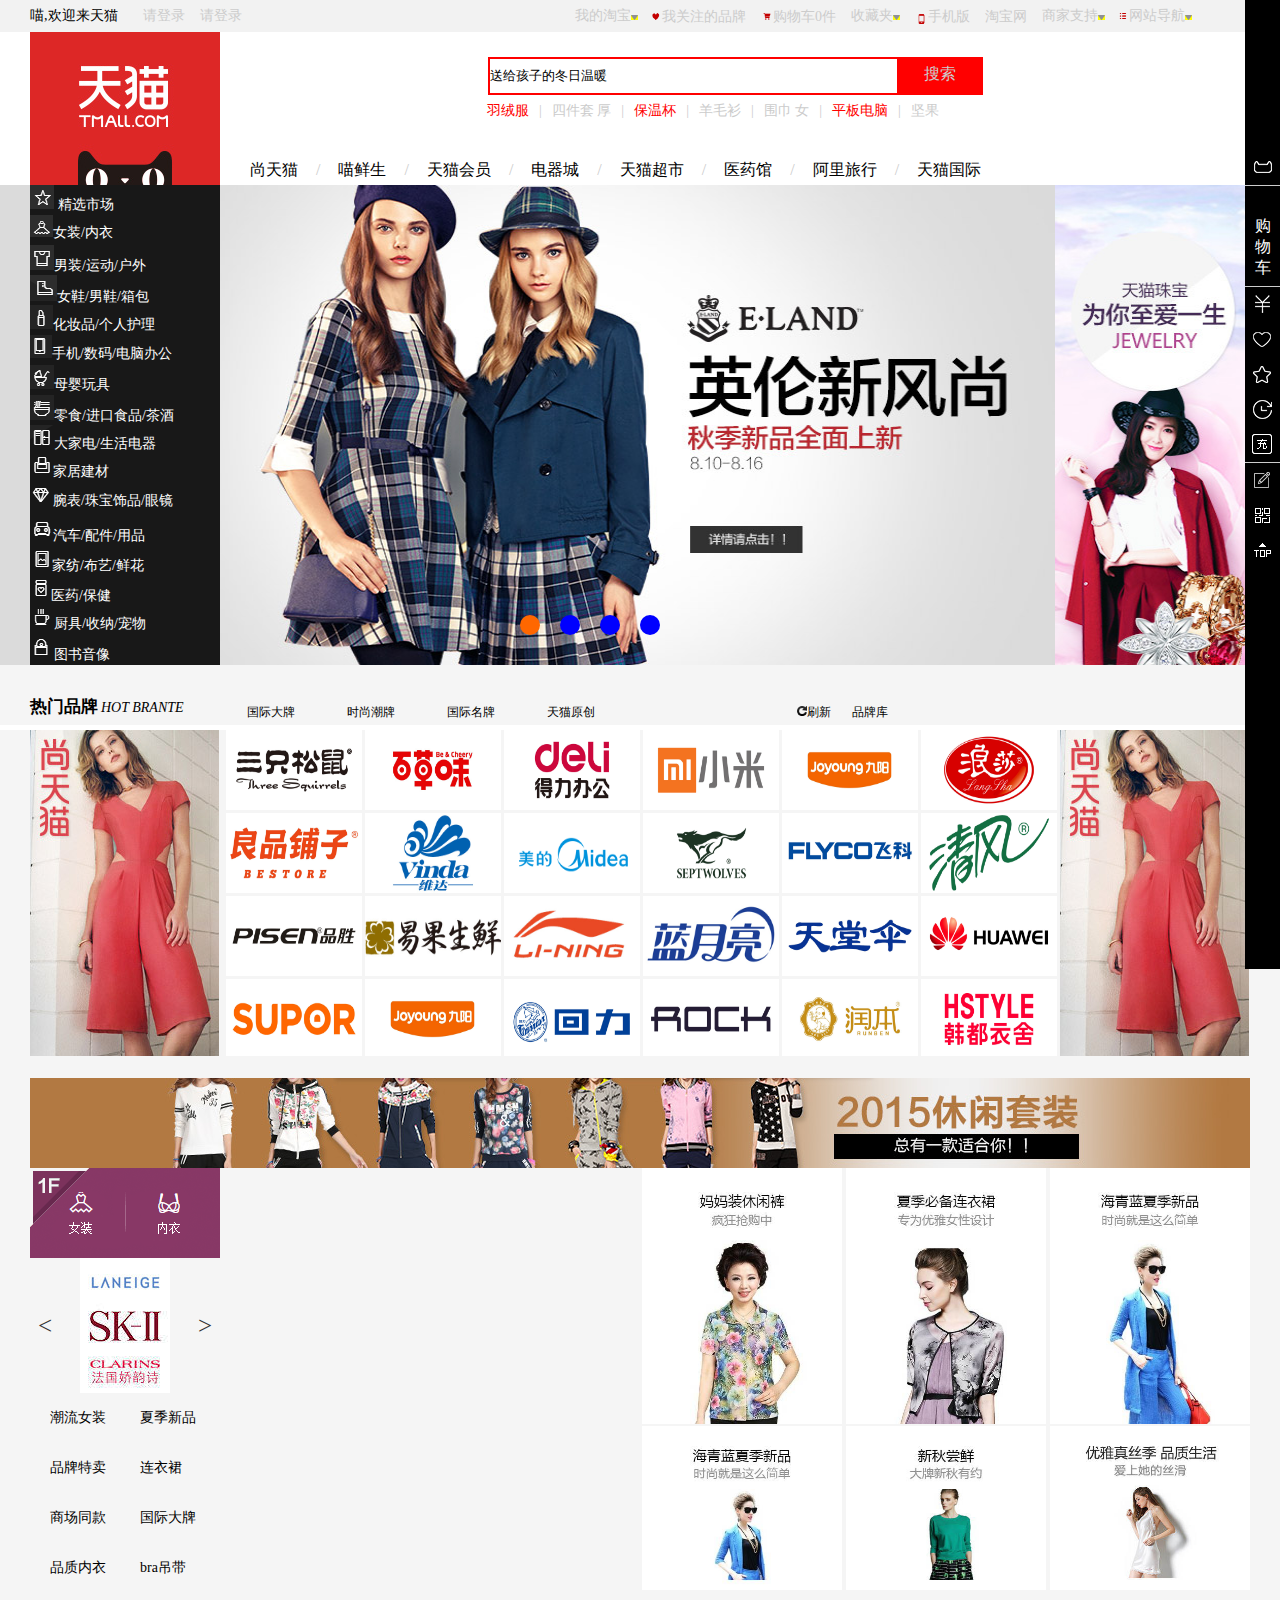
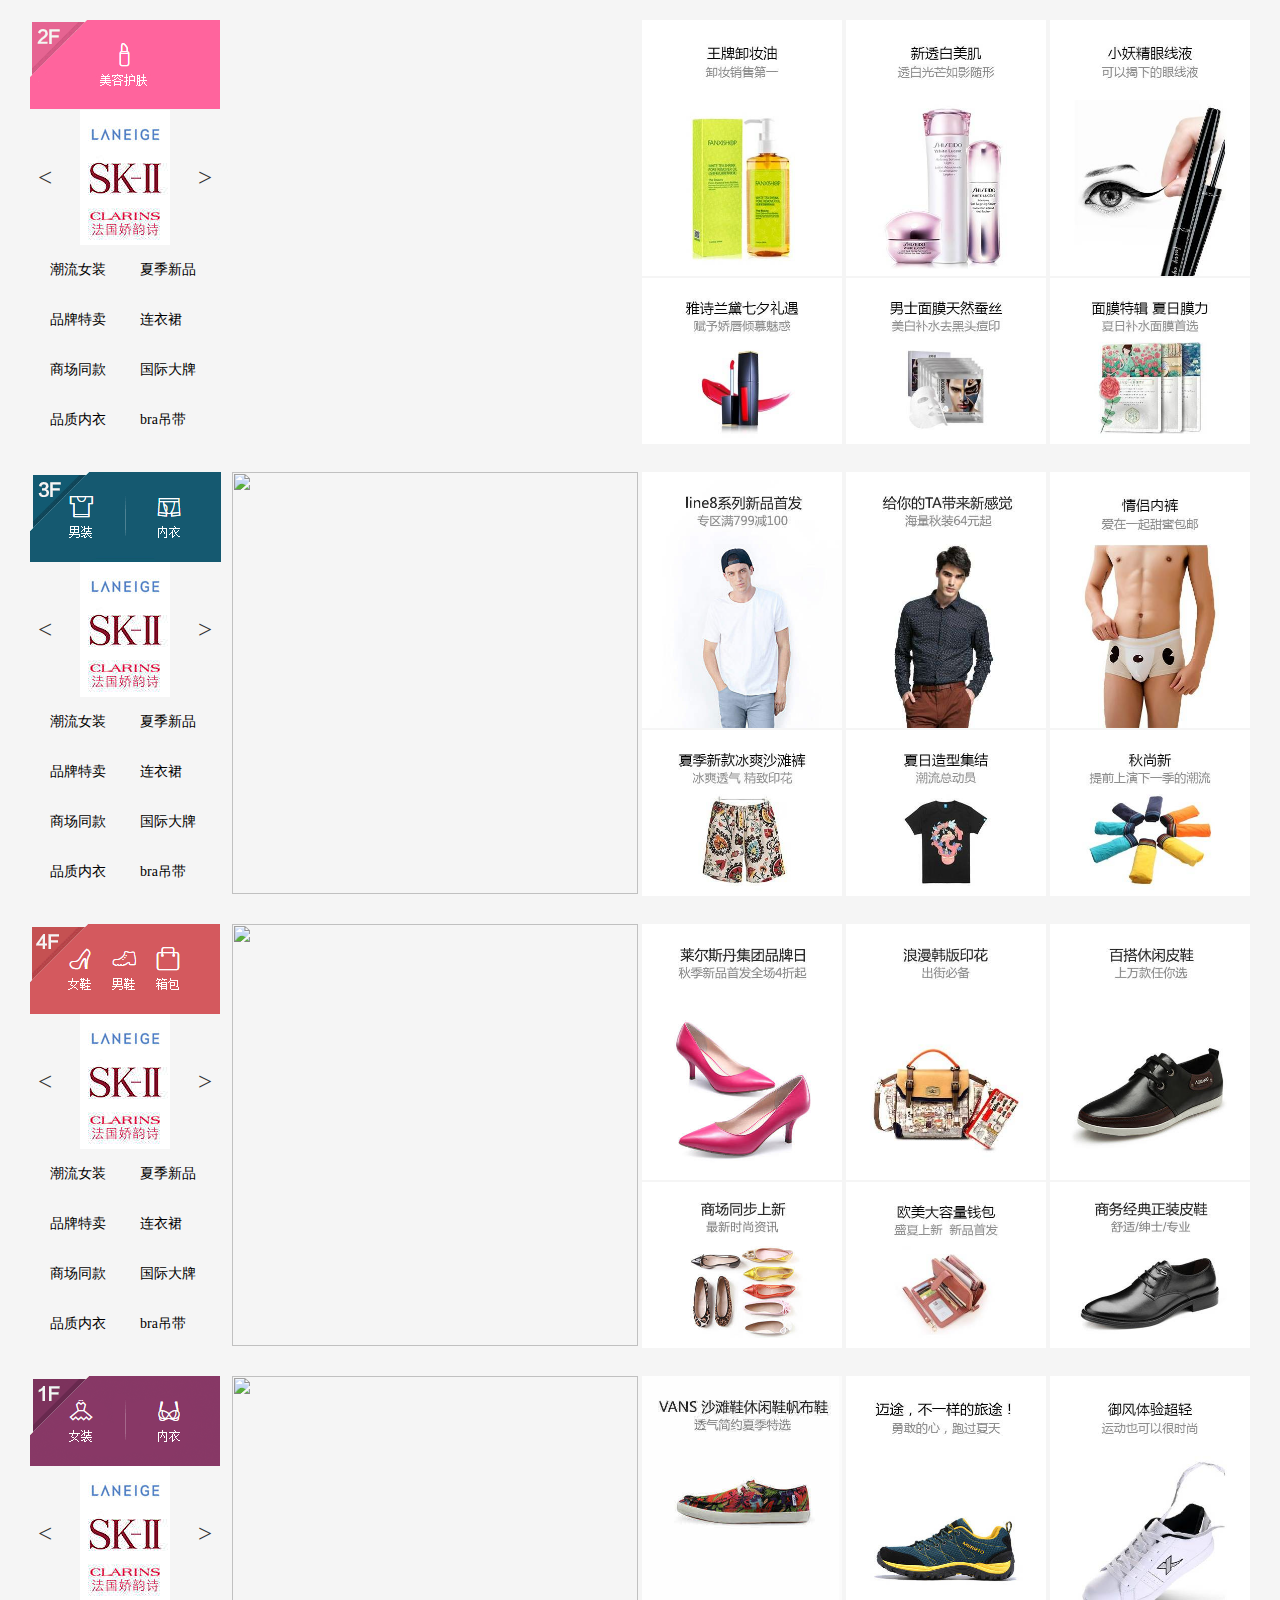
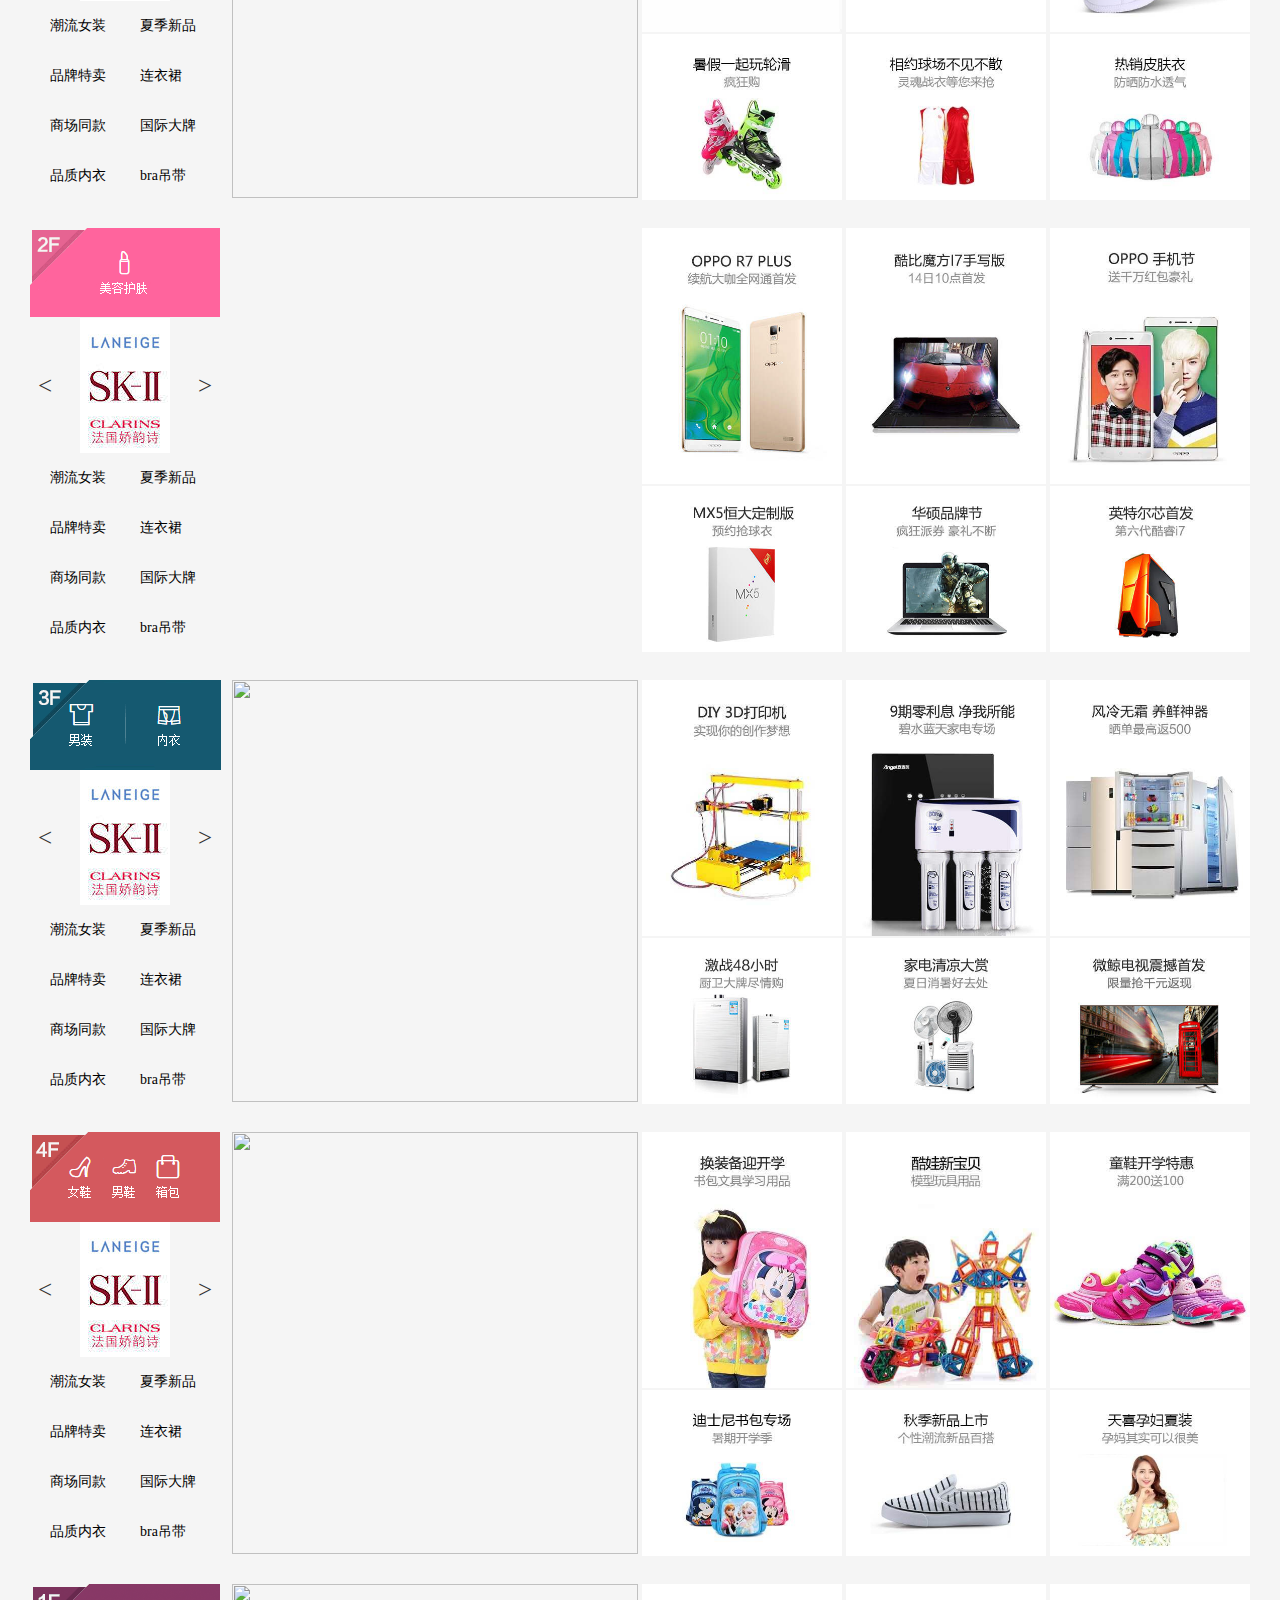
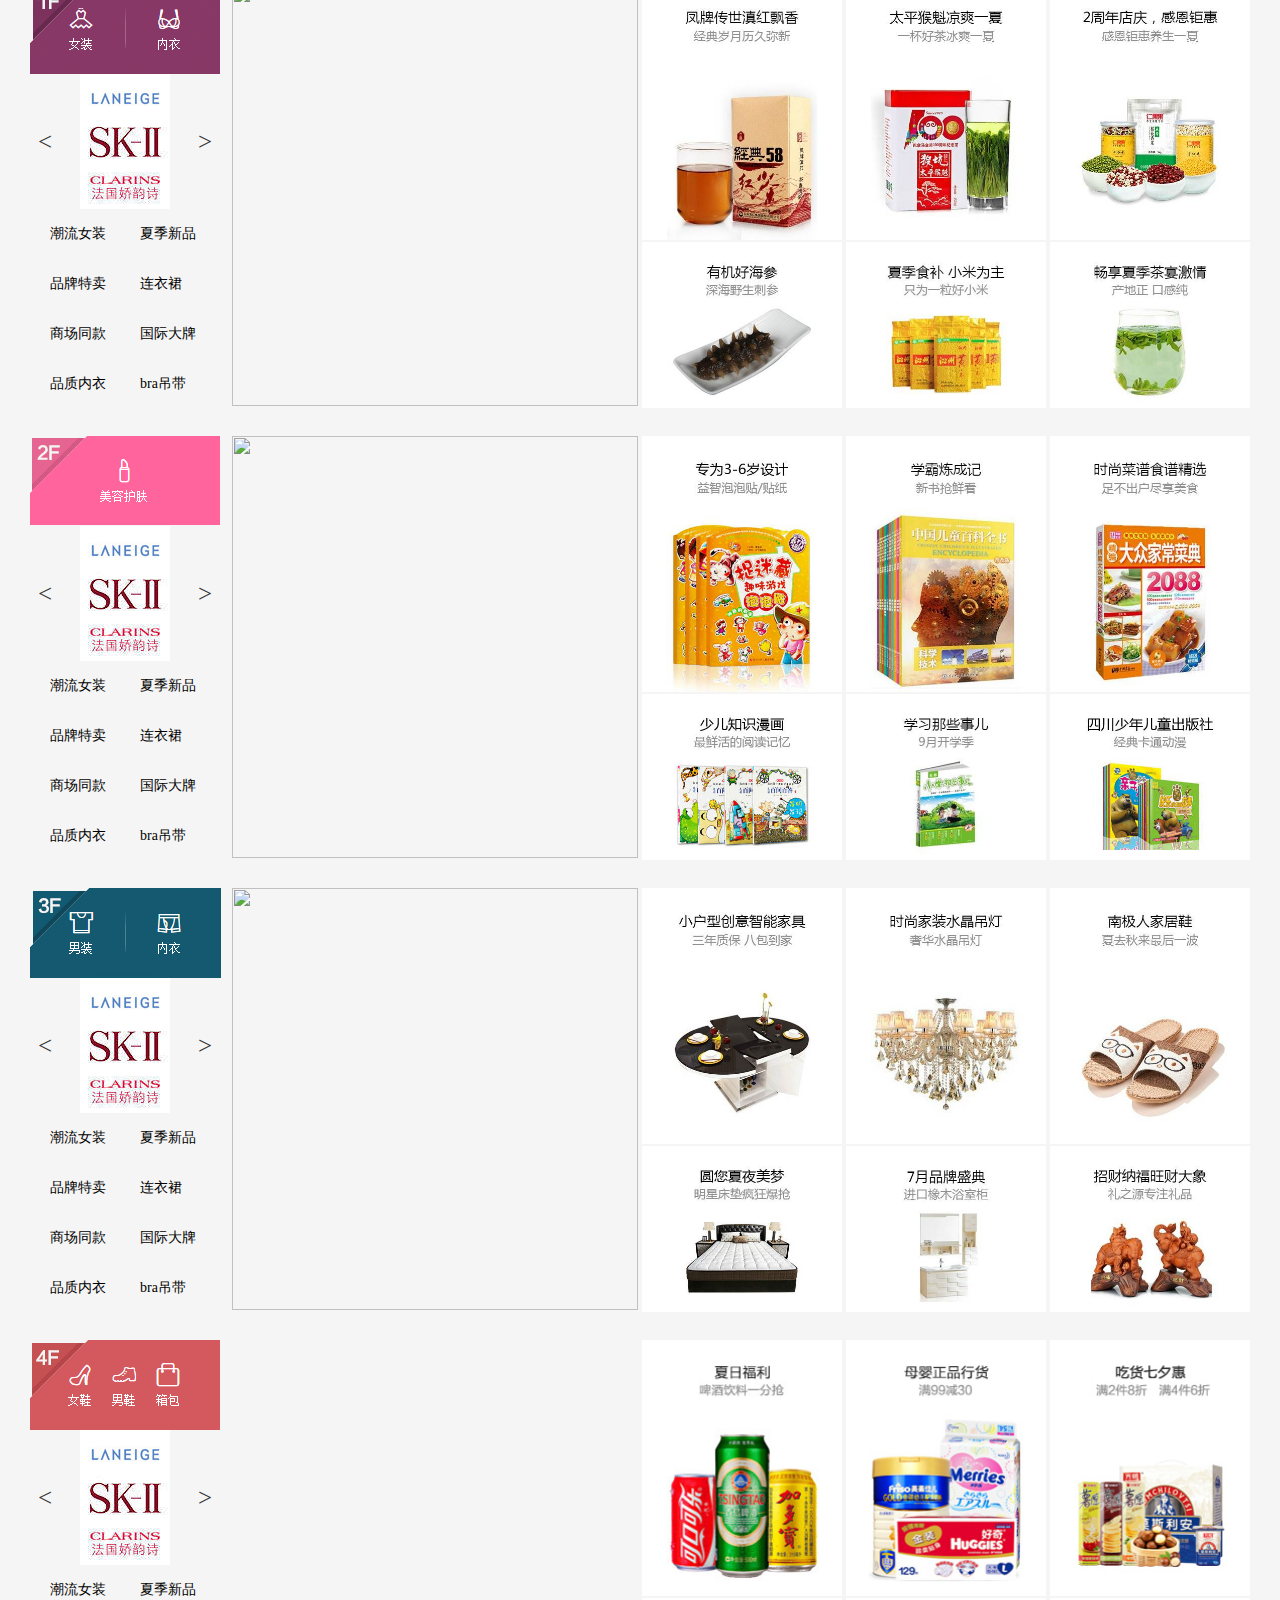
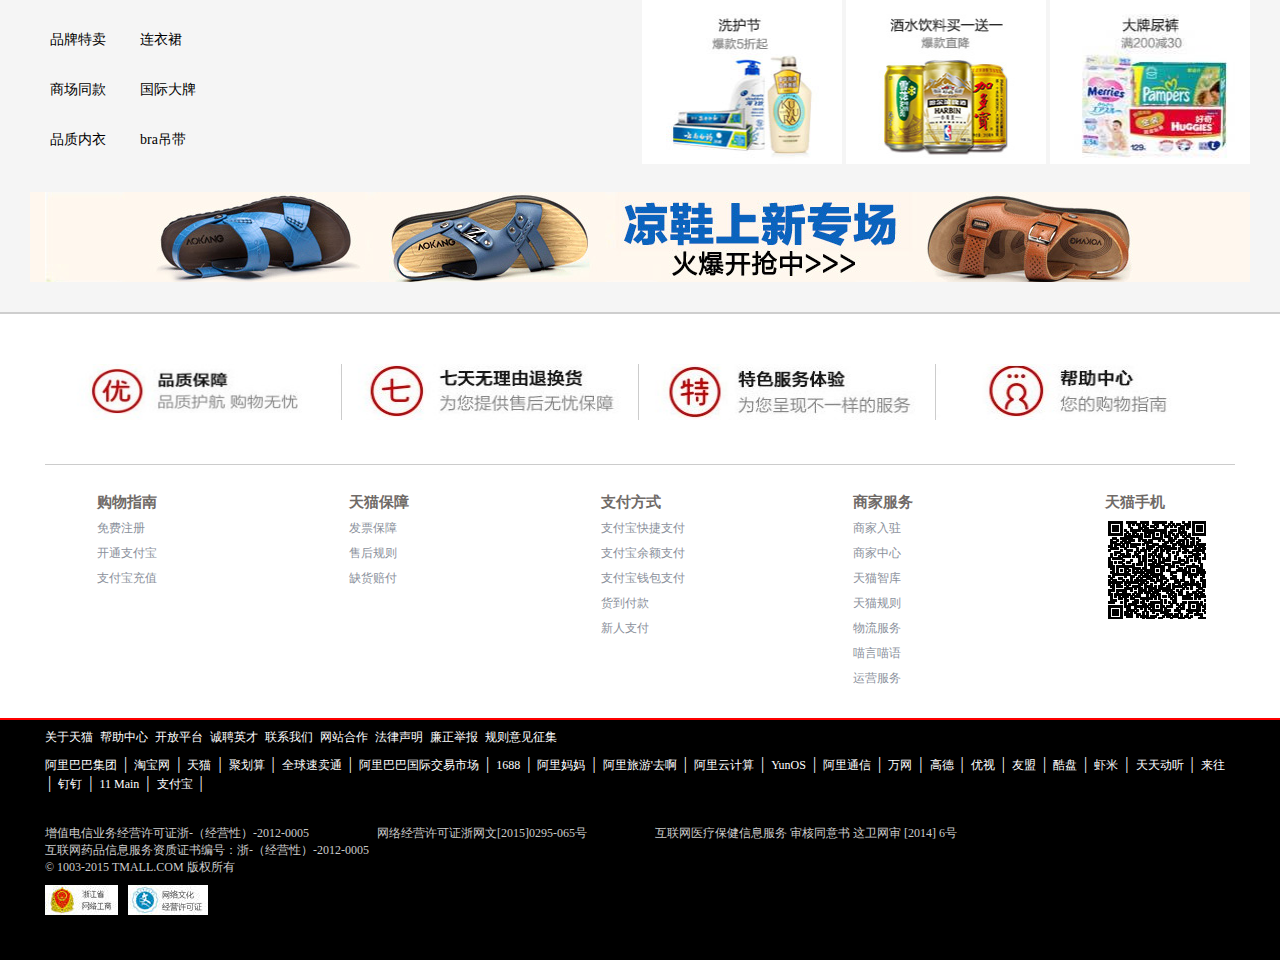
==== commit 4ef21a9e: "11" ====
--- a/index.html
+++ b/index.html
@@ -738,7 +738,7 @@
 		<a href="#"><img class="tstp-1-1" src="./images/pinpaizuo.png"></a>
       </div>
 
-	 <!--  <div class="tstp-3">
+	  <div class="tstp-3">
         <ul class="zhong" style="display:block">
               <li class="z-1"><a href="#">
                     <img class="tstp-1-1" src="./img/mingpai1.jpg" width="136px" height="80px">
@@ -934,14 +934,14 @@
       
          
          
-         </div> -->
-
-    <div class="conbox">
-      <div class="con one" style="background:red"></div>
-      <div class="con"></div>
-      <div class="con"></div>
-      <div class="con"></div>
-    </div>
+         </div> 
+   <!-- 自动生成 -->
+   <!--  <div class="conbox">
+     <div class="con one" style="background:red"></div>
+     <div class="con"></div>
+     <div class="con"></div>
+     <div class="con"></div>
+   </div> -->
 
 
 
--- a/tianmaocss/tianmao-1.css
+++ b/tianmaocss/tianmao-1.css
@@ -422,13 +422,13 @@
   .tstp-2{
  float:right;
  }
-/*   .tstp-3{
- width:836px;
+.tstp-3{
+ width:834px;
 height:326px; 
  float:left; 
  margin-left:4px;
  overflow: hidden;
- } */
+ }  
  .conbox{
   width: 836px;height: 326px;float: left;
  }
